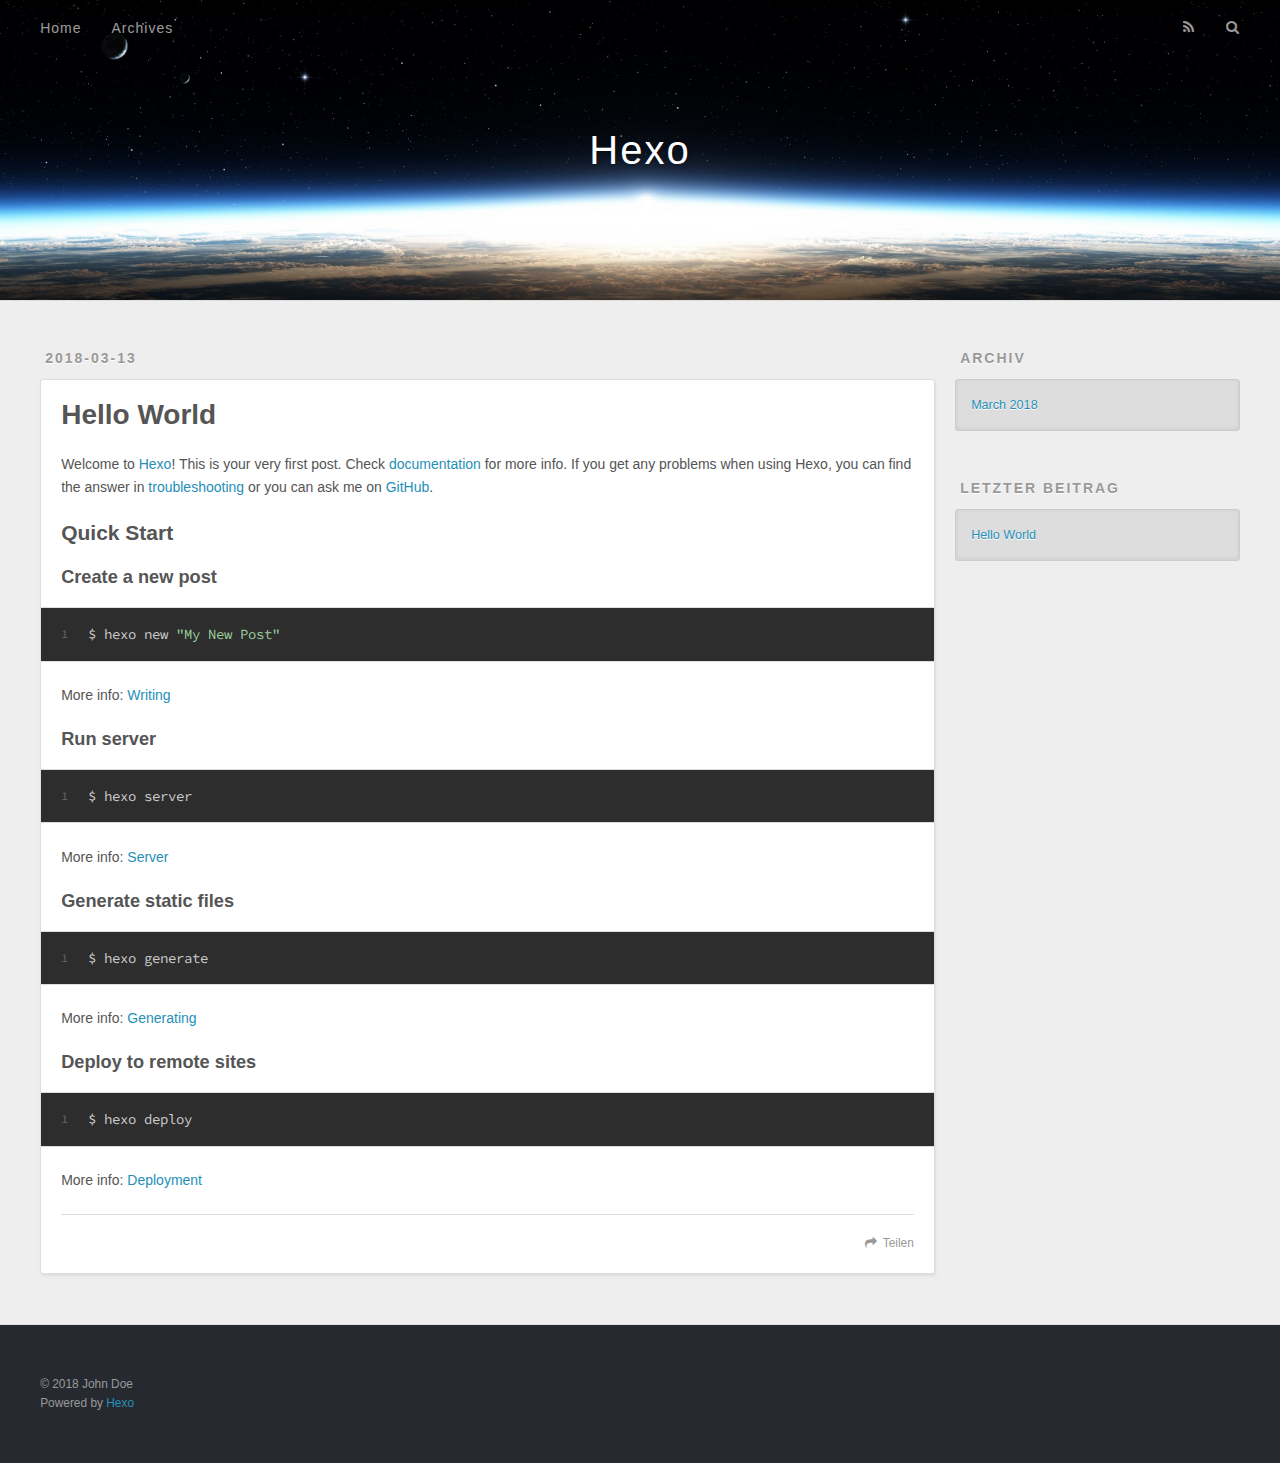
==== index.html @ 536e7f7a "Site updated: 2018-03-13 19:29:22" ====
<!DOCTYPE html>
<html>
<head>
  <meta charset="utf-8">
  

  
  <title>Hexo</title>
  <meta name="viewport" content="width=device-width, initial-scale=1, maximum-scale=1">
  <meta property="og:type" content="website">
<meta property="og:title" content="Hexo">
<meta property="og:url" content="http://yoursite.com/index.html">
<meta property="og:site_name" content="Hexo">
<meta name="twitter:card" content="summary">
<meta name="twitter:title" content="Hexo">
  
    <link rel="alternate" href="/atom.xml" title="Hexo" type="application/atom+xml">
  
  
    <link rel="icon" href="/favicon.png">
  
  
    <link href="//fonts.googleapis.com/css?family=Source+Code+Pro" rel="stylesheet" type="text/css">
  
  <link rel="stylesheet" href="/css/style.css">
</head>

<body>
  <div id="container">
    <div id="wrap">
      <header id="header">
  <div id="banner"></div>
  <div id="header-outer" class="outer">
    <div id="header-title" class="inner">
      <h1 id="logo-wrap">
        <a href="/" id="logo">Hexo</a>
      </h1>
      
    </div>
    <div id="header-inner" class="inner">
      <nav id="main-nav">
        <a id="main-nav-toggle" class="nav-icon"></a>
        
          <a class="main-nav-link" href="/">Home</a>
        
          <a class="main-nav-link" href="/archives">Archives</a>
        
      </nav>
      <nav id="sub-nav">
        
          <a id="nav-rss-link" class="nav-icon" href="/atom.xml" title="RSS Feed"></a>
        
        <a id="nav-search-btn" class="nav-icon" title="Suche"></a>
      </nav>
      <div id="search-form-wrap">
        <form action="//google.com/search" method="get" accept-charset="UTF-8" class="search-form"><input type="search" name="q" class="search-form-input" placeholder="Search"><button type="submit" class="search-form-submit">&#xF002;</button><input type="hidden" name="sitesearch" value="http://yoursite.com"></form>
      </div>
    </div>
  </div>
</header>
      <div class="outer">
        <section id="main">
  
    <article id="post-hello-world" class="article article-type-post" itemscope itemprop="blogPost">
  <div class="article-meta">
    <a href="/2018/03/13/hello-world/" class="article-date">
  <time datetime="2018-03-13T11:09:06.571Z" itemprop="datePublished">2018-03-13</time>
</a>
    
  </div>
  <div class="article-inner">
    
    
      <header class="article-header">
        
  
    <h1 itemprop="name">
      <a class="article-title" href="/2018/03/13/hello-world/">Hello World</a>
    </h1>
  

      </header>
    
    <div class="article-entry" itemprop="articleBody">
      
        <p>Welcome to <a href="https://hexo.io/" target="_blank" rel="noopener">Hexo</a>! This is your very first post. Check <a href="https://hexo.io/docs/" target="_blank" rel="noopener">documentation</a> for more info. If you get any problems when using Hexo, you can find the answer in <a href="https://hexo.io/docs/troubleshooting.html" target="_blank" rel="noopener">troubleshooting</a> or you can ask me on <a href="https://github.com/hexojs/hexo/issues" target="_blank" rel="noopener">GitHub</a>.</p>
<h2 id="Quick-Start"><a href="#Quick-Start" class="headerlink" title="Quick Start"></a>Quick Start</h2><h3 id="Create-a-new-post"><a href="#Create-a-new-post" class="headerlink" title="Create a new post"></a>Create a new post</h3><figure class="highlight bash"><table><tr><td class="gutter"><pre><span class="line">1</span><br></pre></td><td class="code"><pre><span class="line">$ hexo new <span class="string">"My New Post"</span></span><br></pre></td></tr></table></figure>
<p>More info: <a href="https://hexo.io/docs/writing.html" target="_blank" rel="noopener">Writing</a></p>
<h3 id="Run-server"><a href="#Run-server" class="headerlink" title="Run server"></a>Run server</h3><figure class="highlight bash"><table><tr><td class="gutter"><pre><span class="line">1</span><br></pre></td><td class="code"><pre><span class="line">$ hexo server</span><br></pre></td></tr></table></figure>
<p>More info: <a href="https://hexo.io/docs/server.html" target="_blank" rel="noopener">Server</a></p>
<h3 id="Generate-static-files"><a href="#Generate-static-files" class="headerlink" title="Generate static files"></a>Generate static files</h3><figure class="highlight bash"><table><tr><td class="gutter"><pre><span class="line">1</span><br></pre></td><td class="code"><pre><span class="line">$ hexo generate</span><br></pre></td></tr></table></figure>
<p>More info: <a href="https://hexo.io/docs/generating.html" target="_blank" rel="noopener">Generating</a></p>
<h3 id="Deploy-to-remote-sites"><a href="#Deploy-to-remote-sites" class="headerlink" title="Deploy to remote sites"></a>Deploy to remote sites</h3><figure class="highlight bash"><table><tr><td class="gutter"><pre><span class="line">1</span><br></pre></td><td class="code"><pre><span class="line">$ hexo deploy</span><br></pre></td></tr></table></figure>
<p>More info: <a href="https://hexo.io/docs/deployment.html" target="_blank" rel="noopener">Deployment</a></p>

      
    </div>
    <footer class="article-footer">
      <a data-url="http://yoursite.com/2018/03/13/hello-world/" data-id="cjepkagdi0000jy2q1ol934i0" class="article-share-link">Teilen</a>
      
      
    </footer>
  </div>
  
</article>


  


</section>
        
          <aside id="sidebar">
  
    

  
    

  
    
  
    
  <div class="widget-wrap">
    <h3 class="widget-title">Archiv</h3>
    <div class="widget">
      <ul class="archive-list"><li class="archive-list-item"><a class="archive-list-link" href="/archives/2018/03/">March 2018</a></li></ul>
    </div>
  </div>


  
    
  <div class="widget-wrap">
    <h3 class="widget-title">letzter Beitrag</h3>
    <div class="widget">
      <ul>
        
          <li>
            <a href="/2018/03/13/hello-world/">Hello World</a>
          </li>
        
      </ul>
    </div>
  </div>

  
</aside>
        
      </div>
      <footer id="footer">
  
  <div class="outer">
    <div id="footer-info" class="inner">
      &copy; 2018 John Doe<br>
      Powered by <a href="http://hexo.io/" target="_blank">Hexo</a>
    </div>
  </div>
</footer>
    </div>
    <nav id="mobile-nav">
  
    <a href="/" class="mobile-nav-link">Home</a>
  
    <a href="/archives" class="mobile-nav-link">Archives</a>
  
</nav>
    

<script src="//ajax.googleapis.com/ajax/libs/jquery/2.0.3/jquery.min.js"></script>


  <link rel="stylesheet" href="/fancybox/jquery.fancybox.css">
  <script src="/fancybox/jquery.fancybox.pack.js"></script>


<script src="/js/script.js"></script>



  </div>
</body>
</html>
---- css/style.css ----
body {
  width: 100%;
}
body:before,
body:after {
  content: "";
  display: table;
}
body:after {
  clear: both;
}
html,
body,
div,
span,
applet,
object,
iframe,
h1,
h2,
h3,
h4,
h5,
h6,
p,
blockquote,
pre,
a,
abbr,
acronym,
address,
big,
cite,
code,
del,
dfn,
em,
img,
ins,
kbd,
q,
s,
samp,
small,
strike,
strong,
sub,
sup,
tt,
var,
dl,
dt,
dd,
ol,
ul,
li,
fieldset,
form,
label,
legend,
table,
caption,
tbody,
tfoot,
thead,
tr,
th,
td {
  margin: 0;
  padding: 0;
  border: 0;
  outline: 0;
  font-weight: inherit;
  font-style: inherit;
  font-family: inherit;
  font-size: 100%;
  vertical-align: baseline;
}
body {
  line-height: 1;
  color: #000;
  background: #fff;
}
ol,
ul {
  list-style: none;
}
table {
  border-collapse: separate;
  border-spacing: 0;
  vertical-align: middle;
}
caption,
th,
td {
  text-align: left;
  font-weight: normal;
  vertical-align: middle;
}
a img {
  border: none;
}
input,
button {
  margin: 0;
  padding: 0;
}
input::-moz-focus-inner,
button::-moz-focus-inner {
  border: 0;
  padding: 0;
}
@font-face {
  font-family: FontAwesome;
  font-style: normal;
  font-weight: normal;
  src: url("fonts/fontawesome-webfont.eot?v=#4.0.3");
  src: url("fonts/fontawesome-webfont.eot?#iefix&v=#4.0.3") format("embedded-opentype"), url("fonts/fontawesome-webfont.woff?v=#4.0.3") format("woff"), url("fonts/fontawesome-webfont.ttf?v=#4.0.3") format("truetype"), url("fonts/fontawesome-webfont.svg#fontawesomeregular?v=#4.0.3") format("svg");
}
html,
body,
#container {
  height: 100%;
}
body {
  background: #eee;
  font: 14px -apple-system, BlinkMacSystemFont, "Segoe UI", "Roboto", "Oxygen", "Ubuntu", "Cantarell", "Fira Sans", "Droid Sans", "Helvetica Neue", sans-serif;
  -webkit-text-size-adjust: 100%;
}
.outer {
  max-width: 1220px;
  margin: 0 auto;
  padding: 0 20px;
}
.outer:before,
.outer:after {
  content: "";
  display: table;
}
.outer:after {
  clear: both;
}
.inner {
  display: inline;
  float: left;
  width: 98.33333333333333%;
  margin: 0 0.833333333333333%;
}
.left,
.alignleft {
  float: left;
}
.right,
.alignright {
  float: right;
}
.clear {
  clear: both;
}
#container {
  position: relative;
}
.mobile-nav-on {
  overflow: hidden;
}
#wrap {
  height: 100%;
  width: 100%;
  position: absolute;
  top: 0;
  left: 0;
  -webkit-transition: 0.2s ease-out;
  -moz-transition: 0.2s ease-out;
  -ms-transition: 0.2s ease-out;
  transition: 0.2s ease-out;
  z-index: 1;
  background: #eee;
}
.mobile-nav-on #wrap {
  left: 280px;
}
@media screen and (min-width: 768px) {
  #main {
    display: inline;
    float: left;
    width: 73.33333333333333%;
    margin: 0 0.833333333333333%;
  }
}
.article-date,
.article-category-link,
.archive-year,
.widget-title {
  text-decoration: none;
  text-transform: uppercase;
  letter-spacing: 2px;
  color: #999;
  margin-bottom: 1em;
  margin-left: 5px;
  line-height: 1em;
  text-shadow: 0 1px #fff;
  font-weight: bold;
}
.article-inner,
.archive-article-inner {
  background: #fff;
  -webkit-box-shadow: 1px 2px 3px #ddd;
  box-shadow: 1px 2px 3px #ddd;
  border: 1px solid #ddd;
  border-radius: 3px;
}
.article-entry h1,
.widget h1 {
  font-size: 2em;
}
.article-entry h2,
.widget h2 {
  font-size: 1.5em;
}
.article-entry h3,
.widget h3 {
  font-size: 1.3em;
}
.article-entry h4,
.widget h4 {
  font-size: 1.2em;
}
.article-entry h5,
.widget h5 {
  font-size: 1em;
}
.article-entry h6,
.widget h6 {
  font-size: 1em;
  color: #999;
}
.article-entry hr,
.widget hr {
  border: 1px dashed #ddd;
}
.article-entry strong,
.widget strong {
  font-weight: bold;
}
.article-entry em,
.widget em,
.article-entry cite,
.widget cite {
  font-style: italic;
}
.article-entry sup,
.widget sup,
.article-entry sub,
.widget sub {
  font-size: 0.75em;
  line-height: 0;
  position: relative;
  vertical-align: baseline;
}
.article-entry sup,
.widget sup {
  top: -0.5em;
}
.article-entry sub,
.widget sub {
  bottom: -0.2em;
}
.article-entry small,
.widget small {
  font-size: 0.85em;
}
.article-entry acronym,
.widget acronym,
.article-entry abbr,
.widget abbr {
  border-bottom: 1px dotted;
}
.article-entry ul,
.widget ul,
.article-entry ol,
.widget ol,
.article-entry dl,
.widget dl {
  margin: 0 20px;
  line-height: 1.6em;
}
.article-entry ul ul,
.widget ul ul,
.article-entry ol ul,
.widget ol ul,
.article-entry ul ol,
.widget ul ol,
.article-entry ol ol,
.widget ol ol {
  margin-top: 0;
  margin-bottom: 0;
}
.article-entry ul,
.widget ul {
  list-style: disc;
}
.article-entry ol,
.widget ol {
  list-style: decimal;
}
.article-entry dt,
.widget dt {
  font-weight: bold;
}
#header {
  height: 300px;
  position: relative;
  border-bottom: 1px solid #ddd;
}
#header:before,
#header:after {
  content: "";
  position: absolute;
  left: 0;
  right: 0;
  height: 40px;
}
#header:before {
  top: 0;
  background: -webkit-linear-gradient(rgba(0,0,0,0.2), transparent);
  background: -moz-linear-gradient(rgba(0,0,0,0.2), transparent);
  background: -ms-linear-gradient(rgba(0,0,0,0.2), transparent);
  background: linear-gradient(rgba(0,0,0,0.2), transparent);
}
#header:after {
  bottom: 0;
  background: -webkit-linear-gradient(transparent, rgba(0,0,0,0.2));
  background: -moz-linear-gradient(transparent, rgba(0,0,0,0.2));
  background: -ms-linear-gradient(transparent, rgba(0,0,0,0.2));
  background: linear-gradient(transparent, rgba(0,0,0,0.2));
}
#header-outer {
  height: 100%;
  position: relative;
}
#header-inner {
  position: relative;
  overflow: hidden;
}
#banner {
  position: absolute;
  top: 0;
  left: 0;
  width: 100%;
  height: 100%;
  background: url("images/banner.jpg") center #000;
  -webkit-background-size: cover;
  -moz-background-size: cover;
  background-size: cover;
  z-index: -1;
}
#header-title {
  text-align: center;
  height: 40px;
  position: absolute;
  top: 50%;
  left: 0;
  margin-top: -20px;
}
#logo,
#subtitle {
  text-decoration: none;
  color: #fff;
  font-weight: 300;
  text-shadow: 0 1px 4px rgba(0,0,0,0.3);
}
#logo {
  font-size: 40px;
  line-height: 40px;
  letter-spacing: 2px;
}
#subtitle {
  font-size: 16px;
  line-height: 16px;
  letter-spacing: 1px;
}
#subtitle-wrap {
  margin-top: 16px;
}
#main-nav {
  float: left;
  margin-left: -15px;
}
.nav-icon,
.main-nav-link {
  float: left;
  color: #fff;
  opacity: 0.6;
  text-decoration: none;
  text-shadow: 0 1px rgba(0,0,0,0.2);
  -webkit-transition: opacity 0.2s;
  -moz-transition: opacity 0.2s;
  -ms-transition: opacity 0.2s;
  transition: opacity 0.2s;
  display: block;
  padding: 20px 15px;
}
.nav-icon:hover,
.main-nav-link:hover {
  opacity: 1;
}
.nav-icon {
  font-family: FontAwesome;
  text-align: center;
  font-size: 14px;
  width: 14px;
  height: 14px;
  padding: 20px 15px;
  position: relative;
  cursor: pointer;
}
.main-nav-link {
  font-weight: 300;
  letter-spacing: 1px;
}
@media screen and (max-width: 479px) {
  .main-nav-link {
    display: none;
  }
}
#main-nav-toggle {
  display: none;
}
#main-nav-toggle:before {
  content: "\f0c9";
}
@media screen and (max-width: 479px) {
  #main-nav-toggle {
    display: block;
  }
}
#sub-nav {
  float: right;
  margin-right: -15px;
}
#nav-rss-link:before {
  content: "\f09e";
}
#nav-search-btn:before {
  content: "\f002";
}
#search-form-wrap {
  position: absolute;
  top: 15px;
  width: 150px;
  height: 30px;
  right: -150px;
  opacity: 0;
  -webkit-transition: 0.2s ease-out;
  -moz-transition: 0.2s ease-out;
  -ms-transition: 0.2s ease-out;
  transition: 0.2s ease-out;
}
#search-form-wrap.on {
  opacity: 1;
  right: 0;
}
@media screen and (max-width: 479px) {
  #search-form-wrap {
    width: 100%;
    right: -100%;
  }
}
.search-form {
  position: absolute;
  top: 0;
  left: 0;
  right: 0;
  background: #fff;
  padding: 5px 15px;
  border-radius: 15px;
  -webkit-box-shadow: 0 0 10px rgba(0,0,0,0.3);
  box-shadow: 0 0 10px rgba(0,0,0,0.3);
}
.search-form-input {
  border: none;
  background: none;
  color: #555;
  width: 100%;
  font: 13px -apple-system, BlinkMacSystemFont, "Segoe UI", "Roboto", "Oxygen", "Ubuntu", "Cantarell", "Fira Sans", "Droid Sans", "Helvetica Neue", sans-serif;
  outline: none;
}
.search-form-input::-webkit-search-results-decoration,
.search-form-input::-webkit-search-cancel-button {
  -webkit-appearance: none;
}
.search-form-submit {
  position: absolute;
  top: 50%;
  right: 10px;
  margin-top: -7px;
  font: 13px FontAwesome;
  border: none;
  background: none;
  color: #bbb;
  cursor: pointer;
}
.search-form-submit:hover,
.search-form-submit:focus {
  color: #777;
}
.article {
  margin: 50px 0;
}
.article-inner {
  overflow: hidden;
}
.article-meta:before,
.article-meta:after {
  content: "";
  display: table;
}
.article-meta:after {
  clear: both;
}
.article-date {
  float: left;
}
.article-category {
  float: left;
  line-height: 1em;
  color: #ccc;
  text-shadow: 0 1px #fff;
  margin-left: 8px;
}
.article-category:before {
  content: "\2022";
}
.article-category-link {
  margin: 0 12px 1em;
}
.article-header {
  padding: 20px 20px 0;
}
.article-title {
  text-decoration: none;
  font-size: 2em;
  font-weight: bold;
  color: #555;
  line-height: 1.1em;
  -webkit-transition: color 0.2s;
  -moz-transition: color 0.2s;
  -ms-transition: color 0.2s;
  transition: color 0.2s;
}
a.article-title:hover {
  color: #258fb8;
}
.article-entry {
  color: #555;
  padding: 0 20px;
}
.article-entry:before,
.article-entry:after {
  content: "";
  display: table;
}
.article-entry:after {
  clear: both;
}
.article-entry p,
.article-entry table {
  line-height: 1.6em;
  margin: 1.6em 0;
}
.article-entry h1,
.article-entry h2,
.article-entry h3,
.article-entry h4,
.article-entry h5,
.article-entry h6 {
  font-weight: bold;
}
.article-entry h1,
.article-entry h2,
.article-entry h3,
.article-entry h4,
.article-entry h5,
.article-entry h6 {
  line-height: 1.1em;
  margin: 1.1em 0;
}
.article-entry a {
  color: #258fb8;
  text-decoration: none;
}
.article-entry a:hover {
  text-decoration: underline;
}
.article-entry ul,
.article-entry ol,
.article-entry dl {
  margin-top: 1.6em;
  margin-bottom: 1.6em;
}
.article-entry img,
.article-entry video {
  max-width: 100%;
  height: auto;
  display: block;
  margin: auto;
}
.article-entry iframe {
  border: none;
}
.article-entry table {
  width: 100%;
  border-collapse: collapse;
  border-spacing: 0;
}
.article-entry th {
  font-weight: bold;
  border-bottom: 3px solid #ddd;
  padding-bottom: 0.5em;
}
.article-entry td {
  border-bottom: 1px solid #ddd;
  padding: 10px 0;
}
.article-entry blockquote {
  font-family: Georgia, "Times New Roman", serif;
  font-size: 1.4em;
  margin: 1.6em 20px;
  text-align: center;
}
.article-entry blockquote footer {
  font-size: 14px;
  margin: 1.6em 0;
  font-family: -apple-system, BlinkMacSystemFont, "Segoe UI", "Roboto", "Oxygen", "Ubuntu", "Cantarell", "Fira Sans", "Droid Sans", "Helvetica Neue", sans-serif;
}
.article-entry blockquote footer cite:before {
  content: "—";
  padding: 0 0.5em;
}
.article-entry .pullquote {
  text-align: left;
  width: 45%;
  margin: 0;
}
.article-entry .pullquote.left {
  margin-left: 0.5em;
  margin-right: 1em;
}
.article-entry .pullquote.right {
  margin-right: 0.5em;
  margin-left: 1em;
}
.article-entry .caption {
  color: #999;
  display: block;
  font-size: 0.9em;
  margin-top: 0.5em;
  position: relative;
  text-align: center;
}
.article-entry .video-container {
  position: relative;
  padding-top: 56.25%;
  height: 0;
  overflow: hidden;
}
.article-entry .video-container iframe,
.article-entry .video-container object,
.article-entry .video-container embed {
  position: absolute;
  top: 0;
  left: 0;
  width: 100%;
  height: 100%;
  margin-top: 0;
}
.article-more-link a {
  display: inline-block;
  line-height: 1em;
  padding: 6px 15px;
  border-radius: 15px;
  background: #eee;
  color: #999;
  text-shadow: 0 1px #fff;
  text-decoration: none;
}
.article-more-link a:hover {
  background: #258fb8;
  color: #fff;
  text-decoration: none;
  text-shadow: 0 1px #1e7293;
}
.article-footer {
  font-size: 0.85em;
  line-height: 1.6em;
  border-top: 1px solid #ddd;
  padding-top: 1.6em;
  margin: 0 20px 20px;
}
.article-footer:before,
.article-footer:after {
  content: "";
  display: table;
}
.article-footer:after {
  clear: both;
}
.article-footer a {
  color: #999;
  text-decoration: none;
}
.article-footer a:hover {
  color: #555;
}
.article-tag-list-item {
  float: left;
  margin-right: 10px;
}
.article-tag-list-link:before {
  content: "#";
}
.article-comment-link {
  float: right;
}
.article-comment-link:before {
  content: "\f075";
  font-family: FontAwesome;
  padding-right: 8px;
}
.article-share-link {
  cursor: pointer;
  float: right;
  margin-left: 20px;
}
.article-share-link:before {
  content: "\f064";
  font-family: FontAwesome;
  padding-right: 6px;
}
#article-nav {
  position: relative;
}
#article-nav:before,
#article-nav:after {
  content: "";
  display: table;
}
#article-nav:after {
  clear: both;
}
@media screen and (min-width: 768px) {
  #article-nav {
    margin: 50px 0;
  }
  #article-nav:before {
    width: 8px;
    height: 8px;
    position: absolute;
    top: 50%;
    left: 50%;
    margin-top: -4px;
    margin-left: -4px;
    content: "";
    border-radius: 50%;
    background: #ddd;
    -webkit-box-shadow: 0 1px 2px #fff;
    box-shadow: 0 1px 2px #fff;
  }
}
.article-nav-link-wrap {
  text-decoration: none;
  text-shadow: 0 1px #fff;
  color: #999;
  -webkit-box-sizing: border-box;
  -moz-box-sizing: border-box;
  box-sizing: border-box;
  margin-top: 50px;
  text-align: center;
  display: block;
}
.article-nav-link-wrap:hover {
  color: #555;
}
@media screen and (min-width: 768px) {
  .article-nav-link-wrap {
    width: 50%;
    margin-top: 0;
  }
}
@media screen and (min-width: 768px) {
  #article-nav-newer {
    float: left;
    text-align: right;
    padding-right: 20px;
  }
}
@media screen and (min-width: 768px) {
  #article-nav-older {
    float: right;
    text-align: left;
    padding-left: 20px;
  }
}
.article-nav-caption {
  text-transform: uppercase;
  letter-spacing: 2px;
  color: #ddd;
  line-height: 1em;
  font-weight: bold;
}
#article-nav-newer .article-nav-caption {
  margin-right: -2px;
}
.article-nav-title {
  font-size: 0.85em;
  line-height: 1.6em;
  margin-top: 0.5em;
}
.article-share-box {
  position: absolute;
  display: none;
  background: #fff;
  -webkit-box-shadow: 1px 2px 10px rgba(0,0,0,0.2);
  box-shadow: 1px 2px 10px rgba(0,0,0,0.2);
  border-radius: 3px;
  margin-left: -145px;
  overflow: hidden;
  z-index: 1;
}
.article-share-box.on {
  display: block;
}
.article-share-input {
  width: 100%;
  background: none;
  -webkit-box-sizing: border-box;
  -moz-box-sizing: border-box;
  box-sizing: border-box;
  font: 14px -apple-system, BlinkMacSystemFont, "Segoe UI", "Roboto", "Oxygen", "Ubuntu", "Cantarell", "Fira Sans", "Droid Sans", "Helvetica Neue", sans-serif;
  padding: 0 15px;
  color: #555;
  outline: none;
  border: 1px solid #ddd;
  border-radius: 3px 3px 0 0;
  height: 36px;
  line-height: 36px;
}
.article-share-links {
  background: #eee;
}
.article-share-links:before,
.article-share-links:after {
  content: "";
  display: table;
}
.article-share-links:after {
  clear: both;
}
.article-share-twitter,
.article-share-facebook,
.article-share-pinterest,
.article-share-google {
  width: 50px;
  height: 36px;
  display: block;
  float: left;
  position: relative;
  color: #999;
  text-shadow: 0 1px #fff;
}
.article-share-twitter:before,
.article-share-facebook:before,
.article-share-pinterest:before,
.article-share-google:before {
  font-size: 20px;
  font-family: FontAwesome;
  width: 20px;
  height: 20px;
  position: absolute;
  top: 50%;
  left: 50%;
  margin-top: -10px;
  margin-left: -10px;
  text-align: center;
}
.article-share-twitter:hover,
.article-share-facebook:hover,
.article-share-pinterest:hover,
.article-share-google:hover {
  color: #fff;
}
.article-share-twitter:before {
  content: "\f099";
}
.article-share-twitter:hover {
  background: #00aced;
  text-shadow: 0 1px #008abe;
}
.article-share-facebook:before {
  content: "\f09a";
}
.article-share-facebook:hover {
  background: #3b5998;
  text-shadow: 0 1px #2f477a;
}
.article-share-pinterest:before {
  content: "\f0d2";
}
.article-share-pinterest:hover {
  background: #cb2027;
  text-shadow: 0 1px #a21a1f;
}
.article-share-google:before {
  content: "\f0d5";
}
.article-share-google:hover {
  background: #dd4b39;
  text-shadow: 0 1px #be3221;
}
.article-gallery {
  background: #000;
  position: relative;
}
.article-gallery-photos {
  position: relative;
  overflow: hidden;
}
.article-gallery-img {
  display: none;
  max-width: 100%;
}
.article-gallery-img:first-child {
  display: block;
}
.article-gallery-img.loaded {
  position: absolute;
  display: block;
}
.article-gallery-img img {
  display: block;
  max-width: 100%;
  margin: 0 auto;
}
#comments {
  background: #fff;
  -webkit-box-shadow: 1px 2px 3px #ddd;
  box-shadow: 1px 2px 3px #ddd;
  padding: 20px;
  border: 1px solid #ddd;
  border-radius: 3px;
  margin: 50px 0;
}
#comments a {
  color: #258fb8;
}
.archives-wrap {
  margin: 50px 0;
}
.archives:before,
.archives:after {
  content: "";
  display: table;
}
.archives:after {
  clear: both;
}
.archive-year-wrap {
  margin-bottom: 1em;
}
.archives {
  -webkit-column-gap: 10px;
  -moz-column-gap: 10px;
  column-gap: 10px;
}
@media screen and (min-width: 480px) and (max-width: 767px) {
  .archives {
    -webkit-column-count: 2;
    -moz-column-count: 2;
    column-count: 2;
  }
}
@media screen and (min-width: 768px) {
  .archives {
    -webkit-column-count: 3;
    -moz-column-count: 3;
    column-count: 3;
  }
}
.archive-article {
  -webkit-column-break-inside: avoid;
  page-break-inside: avoid;
  overflow: hidden;
  break-inside: avoid-column;
}
.archive-article-inner {
  padding: 10px;
  margin-bottom: 15px;
}
.archive-article-title {
  text-decoration: none;
  font-weight: bold;
  color: #555;
  -webkit-transition: color 0.2s;
  -moz-transition: color 0.2s;
  -ms-transition: color 0.2s;
  transition: color 0.2s;
  line-height: 1.6em;
}
.archive-article-title:hover {
  color: #258fb8;
}
.archive-article-footer {
  margin-top: 1em;
}
.archive-article-date {
  color: #999;
  text-decoration: none;
  font-size: 0.85em;
  line-height: 1em;
  margin-bottom: 0.5em;
  display: block;
}
#page-nav {
  margin: 50px auto;
  background: #fff;
  -webkit-box-shadow: 1px 2px 3px #ddd;
  box-shadow: 1px 2px 3px #ddd;
  border: 1px solid #ddd;
  border-radius: 3px;
  text-align: center;
  color: #999;
  overflow: hidden;
}
#page-nav:before,
#page-nav:after {
  content: "";
  display: table;
}
#page-nav:after {
  clear: both;
}
#page-nav a,
#page-nav span {
  padding: 10px 20px;
  line-height: 1;
  height: 2ex;
}
#page-nav a {
  color: #999;
  text-decoration: none;
}
#page-nav a:hover {
  background: #999;
  color: #fff;
}
#page-nav .prev {
  float: left;
}
#page-nav .next {
  float: right;
}
#page-nav .page-number {
  display: inline-block;
}
@media screen and (max-width: 479px) {
  #page-nav .page-number {
    display: none;
  }
}
#page-nav .current {
  color: #555;
  font-weight: bold;
}
#page-nav .space {
  color: #ddd;
}
#footer {
  background: #262a30;
  padding: 50px 0;
  border-top: 1px solid #ddd;
  color: #999;
}
#footer a {
  color: #258fb8;
  text-decoration: none;
}
#footer a:hover {
  text-decoration: underline;
}
#footer-info {
  line-height: 1.6em;
  font-size: 0.85em;
}
.article-entry pre,
.article-entry .highlight {
  background: #2d2d2d;
  margin: 0 -20px;
  padding: 15px 20px;
  border-style: solid;
  border-color: #ddd;
  border-width: 1px 0;
  overflow: auto;
  color: #ccc;
  line-height: 22.400000000000002px;
}
.article-entry .highlight .gutter pre,
.article-entry .gist .gist-file .gist-data .line-numbers {
  color: #666;
  font-size: 0.85em;
}
.article-entry pre,
.article-entry code {
  font-family: "Source Code Pro", Consolas, Monaco, Menlo, Consolas, monospace;
}
.article-entry code {
  background: #eee;
  text-shadow: 0 1px #fff;
  padding: 0 0.3em;
}
.article-entry pre code {
  background: none;
  text-shadow: none;
  padding: 0;
}
.article-entry .highlight pre {
  border: none;
  margin: 0;
  padding: 0;
}
.article-entry .highlight table {
  margin: 0;
  width: auto;
}
.article-entry .highlight td {
  border: none;
  padding: 0;
}
.article-entry .highlight figcaption {
  font-size: 0.85em;
  color: #999;
  line-height: 1em;
  margin-bottom: 1em;
}
.article-entry .highlight figcaption:before,
.article-entry .highlight figcaption:after {
  content: "";
  display: table;
}
.article-entry .highlight figcaption:after {
  clear: both;
}
.article-entry .highlight figcaption a {
  float: right;
}
.article-entry .highlight .gutter pre {
  text-align: right;
  padding-right: 20px;
}
.article-entry .highlight .line {
  height: 22.400000000000002px;
}
.article-entry .highlight .line.marked {
  background: #515151;
}
.article-entry .gist {
  margin: 0 -20px;
  border-style: solid;
  border-color: #ddd;
  border-width: 1px 0;
  background: #2d2d2d;
  padding: 15px 20px 15px 0;
}
.article-entry .gist .gist-file {
  border: none;
  font-family: "Source Code Pro", Consolas, Monaco, Menlo, Consolas, monospace;
  margin: 0;
}
.article-entry .gist .gist-file .gist-data {
  background: none;
  border: none;
}
.article-entry .gist .gist-file .gist-data .line-numbers {
  background: none;
  border: none;
  padding: 0 20px 0 0;
}
.article-entry .gist .gist-file .gist-data .line-data {
  padding: 0 !important;
}
.article-entry .gist .gist-file .highlight {
  margin: 0;
  padding: 0;
  border: none;
}
.article-entry .gist .gist-file .gist-meta {
  background: #2d2d2d;
  color: #999;
  font: 0.85em -apple-system, BlinkMacSystemFont, "Segoe UI", "Roboto", "Oxygen", "Ubuntu", "Cantarell", "Fira Sans", "Droid Sans", "Helvetica Neue", sans-serif;
  text-shadow: 0 0;
  padding: 0;
  margin-top: 1em;
  margin-left: 20px;
}
.article-entry .gist .gist-file .gist-meta a {
  color: #258fb8;
  font-weight: normal;
}
.article-entry .gist .gist-file .gist-meta a:hover {
  text-decoration: underline;
}
pre .comment,
pre .title {
  color: #999;
}
pre .variable,
pre .attribute,
pre .tag,
pre .regexp,
pre .ruby .constant,
pre .xml .tag .title,
pre .xml .pi,
pre .xml .doctype,
pre .html .doctype,
pre .css .id,
pre .css .class,
pre .css .pseudo {
  color: #f2777a;
}
pre .number,
pre .preprocessor,
pre .built_in,
pre .literal,
pre .params,
pre .constant {
  color: #f99157;
}
pre .class,
pre .ruby .class .title,
pre .css .rules .attribute {
  color: #9c9;
}
pre .string,
pre .value,
pre .inheritance,
pre .header,
pre .ruby .symbol,
pre .xml .cdata {
  color: #9c9;
}
pre .css .hexcolor {
  color: #6cc;
}
pre .function,
pre .python .decorator,
pre .python .title,
pre .ruby .function .title,
pre .ruby .title .keyword,
pre .perl .sub,
pre .javascript .title,
pre .coffeescript .title {
  color: #69c;
}
pre .keyword,
pre .javascript .function {
  color: #c9c;
}
@media screen and (max-width: 479px) {
  #mobile-nav {
    position: absolute;
    top: 0;
    left: 0;
    width: 280px;
    height: 100%;
    background: #191919;
    border-right: 1px solid #fff;
  }
}
@media screen and (max-width: 479px) {
  .mobile-nav-link {
    display: block;
    color: #999;
    text-decoration: none;
    padding: 15px 20px;
    font-weight: bold;
  }
  .mobile-nav-link:hover {
    color: #fff;
  }
}
@media screen and (min-width: 768px) {
  #sidebar {
    display: inline;
    float: left;
    width: 23.333333333333332%;
    margin: 0 0.833333333333333%;
  }
}
.widget-wrap {
  margin: 50px 0;
}
.widget {
  color: #777;
  text-shadow: 0 1px #fff;
  background: #ddd;
  -webkit-box-shadow: 0 -1px 4px #ccc inset;
  box-shadow: 0 -1px 4px #ccc inset;
  border: 1px solid #ccc;
  padding: 15px;
  border-radius: 3px;
}
.widget a {
  color: #258fb8;
  text-decoration: none;
}
.widget a:hover {
  text-decoration: underline;
}
.widget ul ul,
.widget ol ul,
.widget dl ul,
.widget ul ol,
.widget ol ol,
.widget dl ol,
.widget ul dl,
.widget ol dl,
.widget dl dl {
  margin-left: 15px;
  list-style: disc;
}
.widget {
  line-height: 1.6em;
  word-wrap: break-word;
  font-size: 0.9em;
}
.widget ul,
.widget ol {
  list-style: none;
  margin: 0;
}
.widget ul ul,
.widget ol ul,
.widget ul ol,
.widget ol ol {
  margin: 0 20px;
}
.widget ul ul,
.widget ol ul {
  list-style: disc;
}
.widget ul ol,
.widget ol ol {
  list-style: decimal;
}
.category-list-count,
.tag-list-count,
.archive-list-count {
  padding-left: 5px;
  color: #999;
  font-size: 0.85em;
}
.category-list-count:before,
.tag-list-count:before,
.archive-list-count:before {
  content: "(";
}
.category-list-count:after,
.tag-list-count:after,
.archive-list-count:after {
  content: ")";
}
.tagcloud a {
  margin-right: 5px;
  display: inline-block;
}
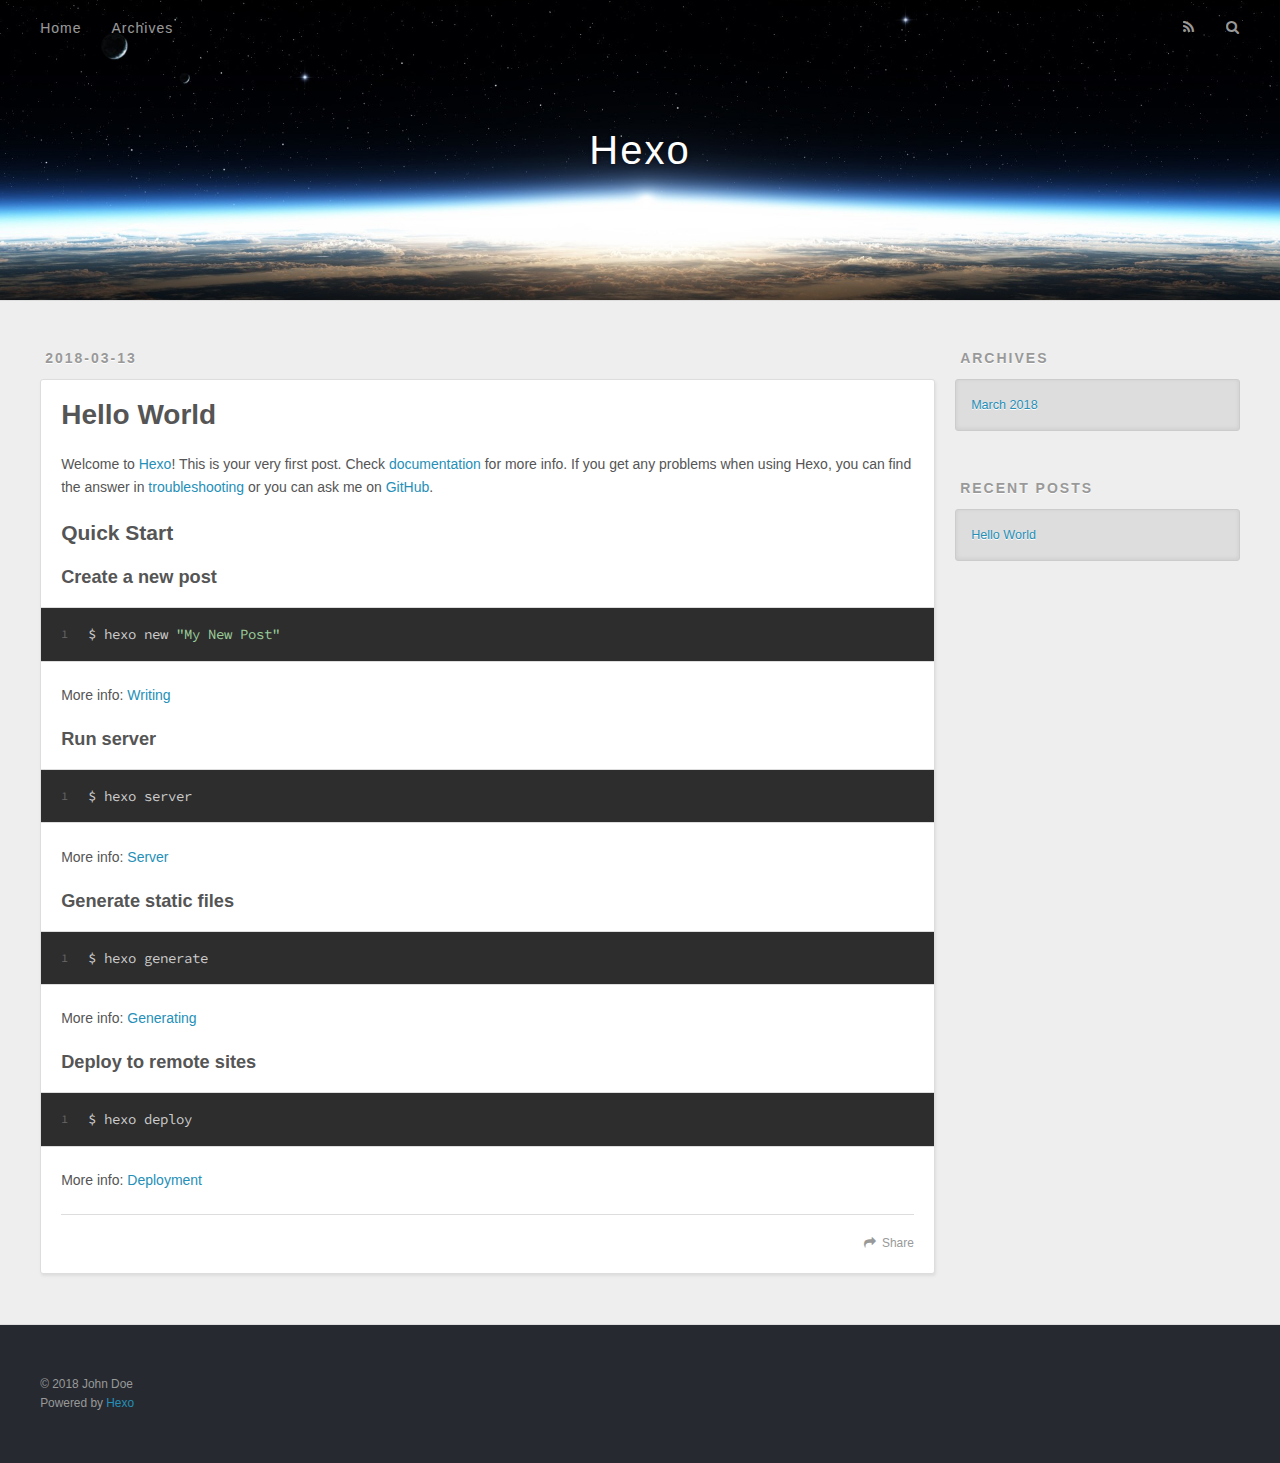
==== commit bf7a4bc6: "Site updated: 2018-03-13 19:55:25" ====
--- a/index.html
+++ b/index.html
@@ -50,7 +50,7 @@
         
           <a id="nav-rss-link" class="nav-icon" href="/atom.xml" title="RSS Feed"></a>
         
-        <a id="nav-search-btn" class="nav-icon" title="Suche"></a>
+        <a id="nav-search-btn" class="nav-icon" title="Search"></a>
       </nav>
       <div id="search-form-wrap">
         <form action="//google.com/search" method="get" accept-charset="UTF-8" class="search-form"><input type="search" name="q" class="search-form-input" placeholder="Search"><button type="submit" class="search-form-submit">&#xF002;</button><input type="hidden" name="sitesearch" value="http://yoursite.com"></form>
@@ -96,7 +96,7 @@
       
     </div>
     <footer class="article-footer">
-      <a data-url="http://yoursite.com/2018/03/13/hello-world/" data-id="cjepkagdi0000jy2q1ol934i0" class="article-share-link">Teilen</a>
+      <a data-url="http://yoursite.com/2018/03/13/hello-world/" data-id="cjeplo4b30000qq2qbury09iv" class="article-share-link">Share</a>
       
       
     </footer>
@@ -122,7 +122,7 @@
   
     
   <div class="widget-wrap">
-    <h3 class="widget-title">Archiv</h3>
+    <h3 class="widget-title">Archives</h3>
     <div class="widget">
       <ul class="archive-list"><li class="archive-list-item"><a class="archive-list-link" href="/archives/2018/03/">March 2018</a></li></ul>
     </div>
@@ -132,7 +132,7 @@
   
     
   <div class="widget-wrap">
-    <h3 class="widget-title">letzter Beitrag</h3>
+    <h3 class="widget-title">Recent Posts</h3>
     <div class="widget">
       <ul>
         
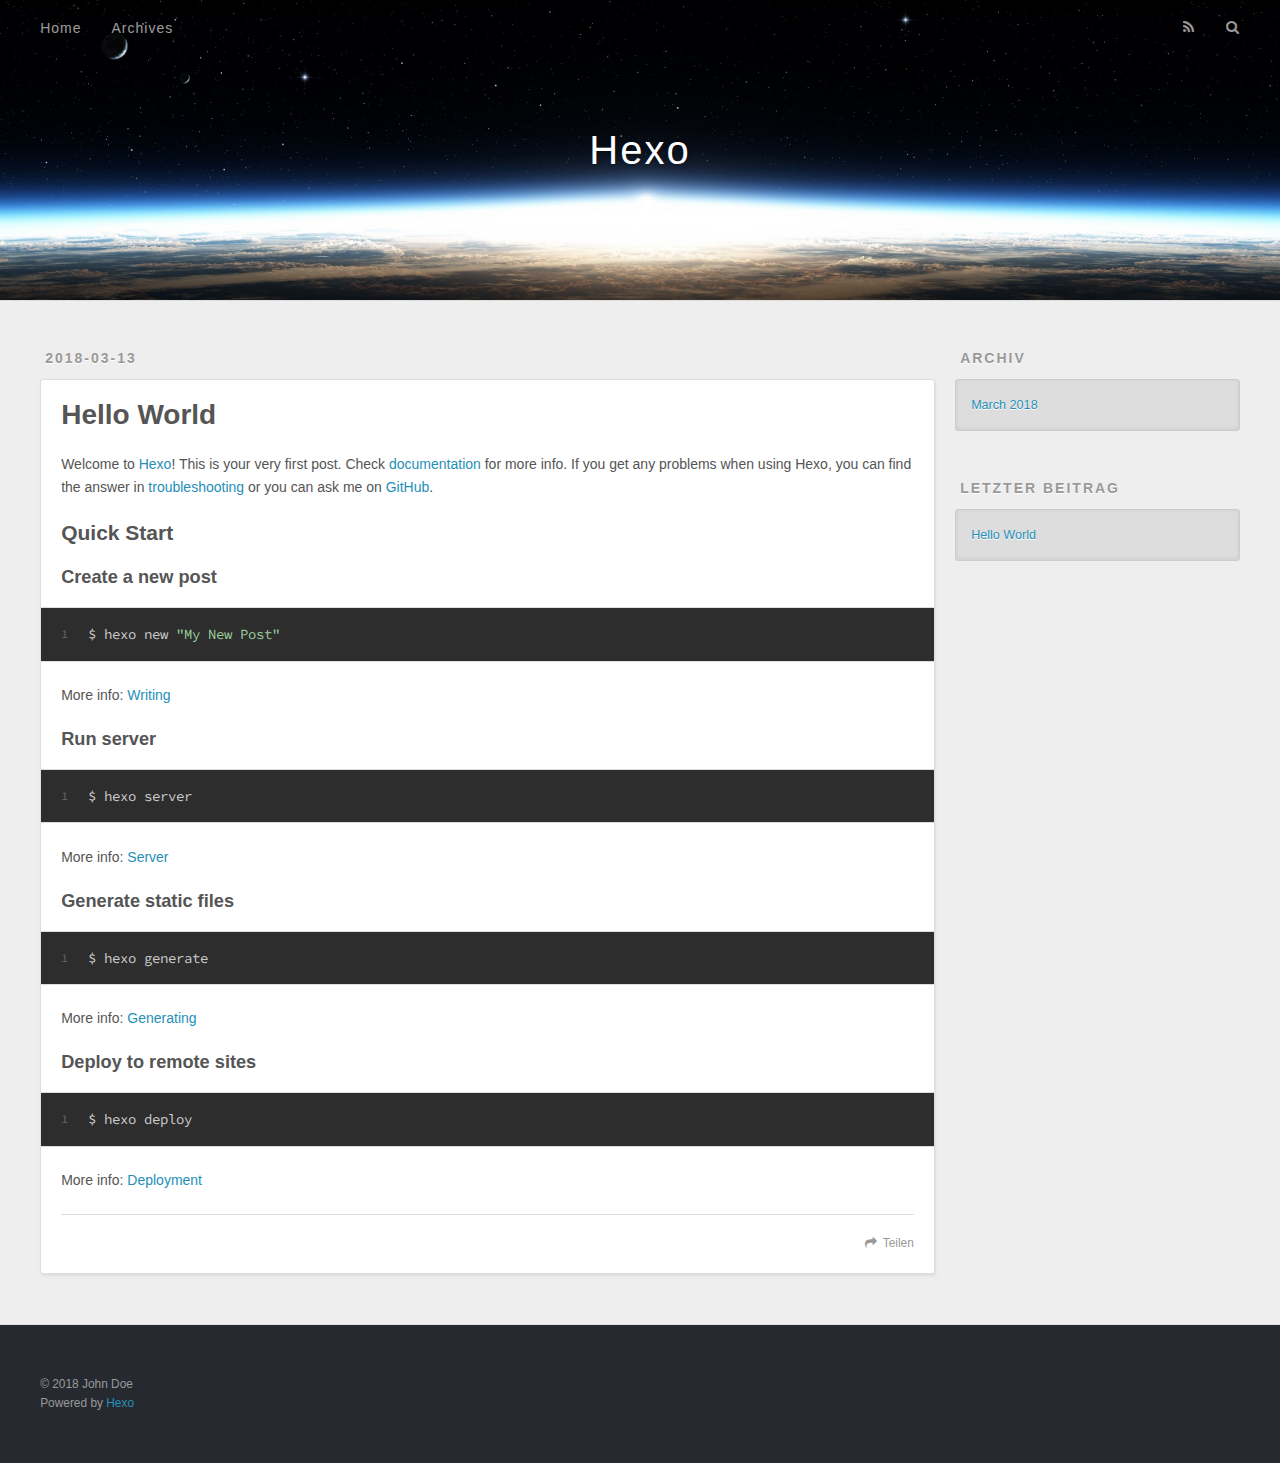
==== commit fa96c14c: "Site updated: 2018-03-13 20:03:48" ====
--- a/index.html
+++ b/index.html
@@ -50,7 +50,7 @@
         
           <a id="nav-rss-link" class="nav-icon" href="/atom.xml" title="RSS Feed"></a>
         
-        <a id="nav-search-btn" class="nav-icon" title="Search"></a>
+        <a id="nav-search-btn" class="nav-icon" title="Suche"></a>
       </nav>
       <div id="search-form-wrap">
         <form action="//google.com/search" method="get" accept-charset="UTF-8" class="search-form"><input type="search" name="q" class="search-form-input" placeholder="Search"><button type="submit" class="search-form-submit">&#xF002;</button><input type="hidden" name="sitesearch" value="http://yoursite.com"></form>
@@ -96,7 +96,7 @@
       
     </div>
     <footer class="article-footer">
-      <a data-url="http://yoursite.com/2018/03/13/hello-world/" data-id="cjeplo4b30000qq2qbury09iv" class="article-share-link">Share</a>
+      <a data-url="http://yoursite.com/2018/03/13/hello-world/" data-id="cjeplyvwm0000se2qhw0bk1wd" class="article-share-link">Teilen</a>
       
       
     </footer>
@@ -122,7 +122,7 @@
   
     
   <div class="widget-wrap">
-    <h3 class="widget-title">Archives</h3>
+    <h3 class="widget-title">Archiv</h3>
     <div class="widget">
       <ul class="archive-list"><li class="archive-list-item"><a class="archive-list-link" href="/archives/2018/03/">March 2018</a></li></ul>
     </div>
@@ -132,7 +132,7 @@
   
     
   <div class="widget-wrap">
-    <h3 class="widget-title">Recent Posts</h3>
+    <h3 class="widget-title">letzter Beitrag</h3>
     <div class="widget">
       <ul>
         
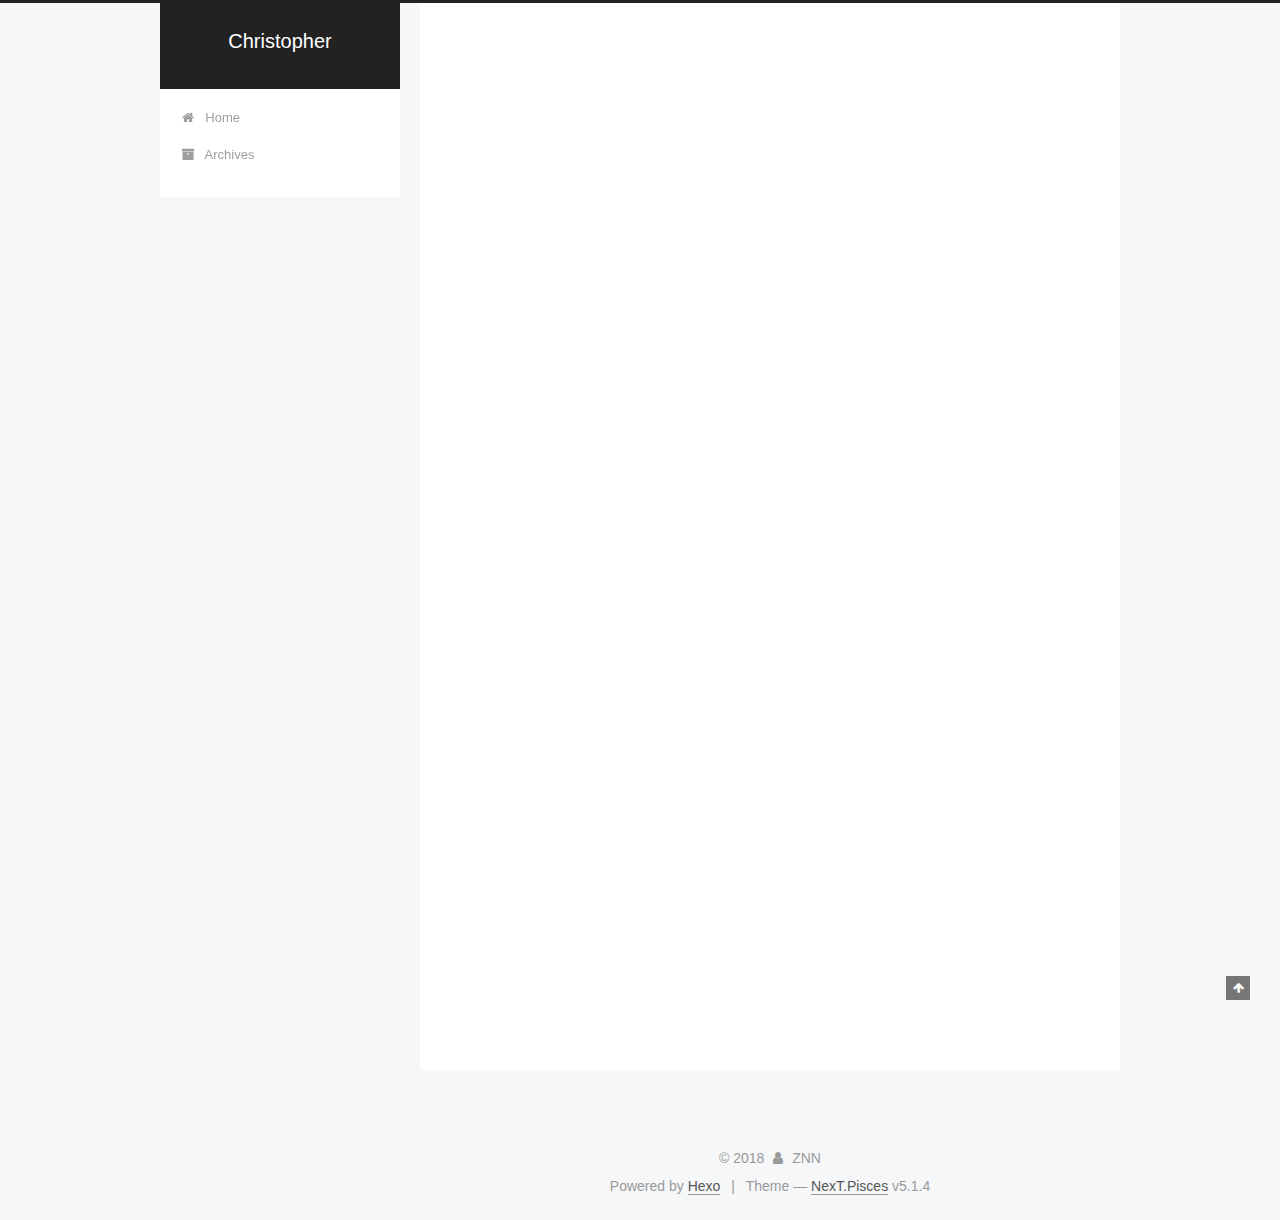
==== commit 90b986c6: "Site updated: 2018-03-13 20:16:28" ====
--- a/index.html
+++ b/index.html
@@ -1,89 +1,306 @@
 <!DOCTYPE html>
-<html>
+
+
+
+  
+
+
+<html class="theme-next pisces use-motion" lang="en">
 <head>
-  <meta charset="utf-8">
-  
-
-  
-  <title>Hexo</title>
-  <meta name="viewport" content="width=device-width, initial-scale=1, maximum-scale=1">
-  <meta property="og:type" content="website">
-<meta property="og:title" content="Hexo">
+  <meta charset="UTF-8"/>
+<meta http-equiv="X-UA-Compatible" content="IE=edge" />
+<meta name="viewport" content="width=device-width, initial-scale=1, maximum-scale=1"/>
+<meta name="theme-color" content="#222">
+
+
+
+
+
+
+
+
+
+<meta http-equiv="Cache-Control" content="no-transform" />
+<meta http-equiv="Cache-Control" content="no-siteapp" />
+
+
+
+
+
+
+
+
+
+
+
+
+
+
+
+
+  
+  
+  <link href="/lib/fancybox/source/jquery.fancybox.css?v=2.1.5" rel="stylesheet" type="text/css" />
+
+
+
+
+
+
+
+<link href="/lib/font-awesome/css/font-awesome.min.css?v=4.6.2" rel="stylesheet" type="text/css" />
+
+<link href="/css/main.css?v=5.1.4" rel="stylesheet" type="text/css" />
+
+
+  <link rel="apple-touch-icon" sizes="180x180" href="/images/apple-touch-icon-next.png?v=5.1.4">
+
+
+  <link rel="icon" type="image/png" sizes="32x32" href="/images/favicon-32x32-next.png?v=5.1.4">
+
+
+  <link rel="icon" type="image/png" sizes="16x16" href="/images/favicon-16x16-next.png?v=5.1.4">
+
+
+  <link rel="mask-icon" href="/images/logo.svg?v=5.1.4" color="#222">
+
+
+
+
+
+  <meta name="keywords" content="Hexo, NexT" />
+
+
+
+
+
+
+
+
+
+
+<meta property="og:type" content="website">
+<meta property="og:title" content="Christopher">
 <meta property="og:url" content="http://yoursite.com/index.html">
-<meta property="og:site_name" content="Hexo">
+<meta property="og:site_name" content="Christopher">
+<meta property="og:locale" content="en">
 <meta name="twitter:card" content="summary">
-<meta name="twitter:title" content="Hexo">
-  
-    <link rel="alternate" href="/atom.xml" title="Hexo" type="application/atom+xml">
-  
-  
-    <link rel="icon" href="/favicon.png">
-  
-  
-    <link href="//fonts.googleapis.com/css?family=Source+Code+Pro" rel="stylesheet" type="text/css">
-  
-  <link rel="stylesheet" href="/css/style.css">
+<meta name="twitter:title" content="Christopher">
+
+
+
+<script type="text/javascript" id="hexo.configurations">
+  var NexT = window.NexT || {};
+  var CONFIG = {
+    root: '/',
+    scheme: 'Pisces',
+    version: '5.1.4',
+    sidebar: {"position":"left","display":"post","offset":12,"b2t":false,"scrollpercent":false,"onmobile":false},
+    fancybox: true,
+    tabs: true,
+    motion: {"enable":true,"async":false,"transition":{"post_block":"fadeIn","post_header":"slideDownIn","post_body":"slideDownIn","coll_header":"slideLeftIn","sidebar":"slideUpIn"}},
+    duoshuo: {
+      userId: '0',
+      author: 'Author'
+    },
+    algolia: {
+      applicationID: '',
+      apiKey: '',
+      indexName: '',
+      hits: {"per_page":10},
+      labels: {"input_placeholder":"Search for Posts","hits_empty":"We didn't find any results for the search: ${query}","hits_stats":"${hits} results found in ${time} ms"}
+    }
+  };
+</script>
+
+
+
+  <link rel="canonical" href="http://yoursite.com/"/>
+
+
+
+
+
+  <title>Christopher</title>
+  
+
+
+
+
+
+
+
+
 </head>
 
-<body>
-  <div id="container">
-    <div id="wrap">
-      <header id="header">
-  <div id="banner"></div>
-  <div id="header-outer" class="outer">
-    <div id="header-title" class="inner">
-      <h1 id="logo-wrap">
-        <a href="/" id="logo">Hexo</a>
-      </h1>
-      
+<body itemscope itemtype="http://schema.org/WebPage" lang="en">
+
+  
+  
+    
+  
+
+  <div class="container sidebar-position-left 
+  page-home">
+    <div class="headband"></div>
+
+    <header id="header" class="header" itemscope itemtype="http://schema.org/WPHeader">
+      <div class="header-inner"><div class="site-brand-wrapper">
+  <div class="site-meta ">
+    
+
+    <div class="custom-logo-site-title">
+      <a href="/"  class="brand" rel="start">
+        <span class="logo-line-before"><i></i></span>
+        <span class="site-title">Christopher</span>
+        <span class="logo-line-after"><i></i></span>
+      </a>
     </div>
-    <div id="header-inner" class="inner">
-      <nav id="main-nav">
-        <a id="main-nav-toggle" class="nav-icon"></a>
-        
-          <a class="main-nav-link" href="/">Home</a>
-        
-          <a class="main-nav-link" href="/archives">Archives</a>
-        
-      </nav>
-      <nav id="sub-nav">
-        
-          <a id="nav-rss-link" class="nav-icon" href="/atom.xml" title="RSS Feed"></a>
-        
-        <a id="nav-search-btn" class="nav-icon" title="Suche"></a>
-      </nav>
-      <div id="search-form-wrap">
-        <form action="//google.com/search" method="get" accept-charset="UTF-8" class="search-form"><input type="search" name="q" class="search-form-input" placeholder="Search"><button type="submit" class="search-form-submit">&#xF002;</button><input type="hidden" name="sitesearch" value="http://yoursite.com"></form>
-      </div>
-    </div>
+      
+        <p class="site-subtitle"></p>
+      
   </div>
-</header>
-      <div class="outer">
-        <section id="main">
-  
-    <article id="post-hello-world" class="article article-type-post" itemscope itemprop="blogPost">
-  <div class="article-meta">
-    <a href="/2018/03/13/hello-world/" class="article-date">
-  <time datetime="2018-03-13T11:09:06.571Z" itemprop="datePublished">2018-03-13</time>
-</a>
-    
+
+  <div class="site-nav-toggle">
+    <button>
+      <span class="btn-bar"></span>
+      <span class="btn-bar"></span>
+      <span class="btn-bar"></span>
+    </button>
   </div>
-  <div class="article-inner">
-    
-    
-      <header class="article-header">
-        
-  
-    <h1 itemprop="name">
-      <a class="article-title" href="/2018/03/13/hello-world/">Hello World</a>
-    </h1>
-  
-
+</div>
+
+<nav class="site-nav">
+  
+
+  
+    <ul id="menu" class="menu">
+      
+        
+        <li class="menu-item menu-item-home">
+          <a href="/" rel="section">
+            
+              <i class="menu-item-icon fa fa-fw fa-home"></i> <br />
+            
+            Home
+          </a>
+        </li>
+      
+        
+        <li class="menu-item menu-item-archives">
+          <a href="/archives/" rel="section">
+            
+              <i class="menu-item-icon fa fa-fw fa-archive"></i> <br />
+            
+            Archives
+          </a>
+        </li>
+      
+
+      
+    </ul>
+  
+
+  
+</nav>
+
+
+
+ </div>
+    </header>
+
+    <main id="main" class="main">
+      <div class="main-inner">
+        <div class="content-wrap">
+          <div id="content" class="content">
+            
+  <section id="posts" class="posts-expand">
+    
+      
+
+  
+
+  
+  
+  
+
+  <article class="post post-type-normal" itemscope itemtype="http://schema.org/Article">
+  
+  
+  
+  <div class="post-block">
+    <link itemprop="mainEntityOfPage" href="http://yoursite.com/2018/03/13/hello-world/">
+
+    <span hidden itemprop="author" itemscope itemtype="http://schema.org/Person">
+      <meta itemprop="name" content="ZNN">
+      <meta itemprop="description" content="">
+      <meta itemprop="image" content="/images/avatar.gif">
+    </span>
+
+    <span hidden itemprop="publisher" itemscope itemtype="http://schema.org/Organization">
+      <meta itemprop="name" content="Christopher">
+    </span>
+
+    
+      <header class="post-header">
+
+        
+        
+          <h1 class="post-title" itemprop="name headline">
+                
+                <a class="post-title-link" href="/2018/03/13/hello-world/" itemprop="url">Hello World</a></h1>
+        
+
+        <div class="post-meta">
+          <span class="post-time">
+            
+              <span class="post-meta-item-icon">
+                <i class="fa fa-calendar-o"></i>
+              </span>
+              
+                <span class="post-meta-item-text">Posted on</span>
+              
+              <time title="Post created" itemprop="dateCreated datePublished" datetime="2018-03-13T19:09:06+08:00">
+                2018-03-13
+              </time>
+            
+
+            
+
+            
+          </span>
+
+          
+
+          
+            
+          
+
+          
+          
+
+          
+
+          
+
+          
+
+        </div>
       </header>
     
-    <div class="article-entry" itemprop="articleBody">
-      
-        <p>Welcome to <a href="https://hexo.io/" target="_blank" rel="noopener">Hexo</a>! This is your very first post. Check <a href="https://hexo.io/docs/" target="_blank" rel="noopener">documentation</a> for more info. If you get any problems when using Hexo, you can find the answer in <a href="https://hexo.io/docs/troubleshooting.html" target="_blank" rel="noopener">troubleshooting</a> or you can ask me on <a href="https://github.com/hexojs/hexo/issues" target="_blank" rel="noopener">GitHub</a>.</p>
+
+    
+    
+    
+    <div class="post-body" itemprop="articleBody">
+
+      
+      
+
+      
+        
+          
+            <p>Welcome to <a href="https://hexo.io/" target="_blank" rel="noopener">Hexo</a>! This is your very first post. Check <a href="https://hexo.io/docs/" target="_blank" rel="noopener">documentation</a> for more info. If you get any problems when using Hexo, you can find the answer in <a href="https://hexo.io/docs/troubleshooting.html" target="_blank" rel="noopener">troubleshooting</a> or you can ask me on <a href="https://github.com/hexojs/hexo/issues" target="_blank" rel="noopener">GitHub</a>.</p>
 <h2 id="Quick-Start"><a href="#Quick-Start" class="headerlink" title="Quick Start"></a>Quick Start</h2><h3 id="Create-a-new-post"><a href="#Create-a-new-post" class="headerlink" title="Create a new post"></a>Create a new post</h3><figure class="highlight bash"><table><tr><td class="gutter"><pre><span class="line">1</span><br></pre></td><td class="code"><pre><span class="line">$ hexo new <span class="string">"My New Post"</span></span><br></pre></td></tr></table></figure>
 <p>More info: <a href="https://hexo.io/docs/writing.html" target="_blank" rel="noopener">Writing</a></p>
 <h3 id="Run-server"><a href="#Run-server" class="headerlink" title="Run server"></a>Run server</h3><figure class="highlight bash"><table><tr><td class="gutter"><pre><span class="line">1</span><br></pre></td><td class="code"><pre><span class="line">$ hexo server</span><br></pre></td></tr></table></figure>
@@ -93,91 +310,314 @@
 <h3 id="Deploy-to-remote-sites"><a href="#Deploy-to-remote-sites" class="headerlink" title="Deploy to remote sites"></a>Deploy to remote sites</h3><figure class="highlight bash"><table><tr><td class="gutter"><pre><span class="line">1</span><br></pre></td><td class="code"><pre><span class="line">$ hexo deploy</span><br></pre></td></tr></table></figure>
 <p>More info: <a href="https://hexo.io/docs/deployment.html" target="_blank" rel="noopener">Deployment</a></p>
 
+          
+        
       
     </div>
-    <footer class="article-footer">
-      <a data-url="http://yoursite.com/2018/03/13/hello-world/" data-id="cjeplyvwm0000se2qhw0bk1wd" class="article-share-link">Teilen</a>
-      
+    
+    
+    
+
+    
+
+    
+
+    
+
+    <footer class="post-footer">
+      
+
+      
+
+      
+
+      
+      
+        <div class="post-eof"></div>
       
     </footer>
   </div>
   
-</article>
-
-
-  
-
-
-</section>
-        
-          <aside id="sidebar">
-  
-    
-
-  
-    
-
-  
-    
-  
-    
-  <div class="widget-wrap">
-    <h3 class="widget-title">Archiv</h3>
-    <div class="widget">
-      <ul class="archive-list"><li class="archive-list-item"><a class="archive-list-link" href="/archives/2018/03/">March 2018</a></li></ul>
+  
+  
+  </article>
+
+
+    
+  </section>
+
+  
+
+
+          </div>
+          
+
+
+          
+
+        </div>
+        
+          
+  
+  <div class="sidebar-toggle">
+    <div class="sidebar-toggle-line-wrap">
+      <span class="sidebar-toggle-line sidebar-toggle-line-first"></span>
+      <span class="sidebar-toggle-line sidebar-toggle-line-middle"></span>
+      <span class="sidebar-toggle-line sidebar-toggle-line-last"></span>
     </div>
   </div>
 
-
-  
-    
-  <div class="widget-wrap">
-    <h3 class="widget-title">letzter Beitrag</h3>
-    <div class="widget">
-      <ul>
-        
-          <li>
-            <a href="/2018/03/13/hello-world/">Hello World</a>
-          </li>
-        
-      </ul>
+  <aside id="sidebar" class="sidebar">
+    
+    <div class="sidebar-inner">
+
+      
+
+      
+
+      <section class="site-overview-wrap sidebar-panel sidebar-panel-active">
+        <div class="site-overview">
+          <div class="site-author motion-element" itemprop="author" itemscope itemtype="http://schema.org/Person">
+            
+              <p class="site-author-name" itemprop="name">ZNN</p>
+              <p class="site-description motion-element" itemprop="description"></p>
+          </div>
+
+          <nav class="site-state motion-element">
+
+            
+              <div class="site-state-item site-state-posts">
+              
+                <a href="/archives/">
+              
+                  <span class="site-state-item-count">1</span>
+                  <span class="site-state-item-name">posts</span>
+                </a>
+              </div>
+            
+
+            
+
+            
+
+          </nav>
+
+          
+
+          
+
+          
+          
+
+          
+          
+
+          
+
+        </div>
+      </section>
+
+      
+
+      
+
     </div>
+  </aside>
+
+
+        
+      </div>
+    </main>
+
+    <footer id="footer" class="footer">
+      <div class="footer-inner">
+        <div class="copyright">&copy; <span itemprop="copyrightYear">2018</span>
+  <span class="with-love">
+    <i class="fa fa-user"></i>
+  </span>
+  <span class="author" itemprop="copyrightHolder">ZNN</span>
+
+  
+</div>
+
+
+  <div class="powered-by">Powered by <a class="theme-link" target="_blank" href="https://hexo.io">Hexo</a></div>
+
+
+
+  <span class="post-meta-divider">|</span>
+
+
+
+  <div class="theme-info">Theme &mdash; <a class="theme-link" target="_blank" href="https://github.com/iissnan/hexo-theme-next">NexT.Pisces</a> v5.1.4</div>
+
+
+
+
+        
+
+
+
+
+
+
+
+        
+      </div>
+    </footer>
+
+    
+      <div class="back-to-top">
+        <i class="fa fa-arrow-up"></i>
+        
+      </div>
+    
+
+    
+
   </div>
 
   
-</aside>
-        
-      </div>
-      <footer id="footer">
-  
-  <div class="outer">
-    <div id="footer-info" class="inner">
-      &copy; 2018 John Doe<br>
-      Powered by <a href="http://hexo.io/" target="_blank">Hexo</a>
-    </div>
-  </div>
-</footer>
-    </div>
-    <nav id="mobile-nav">
-  
-    <a href="/" class="mobile-nav-link">Home</a>
-  
-    <a href="/archives" class="mobile-nav-link">Archives</a>
-  
-</nav>
-    
-
-<script src="//ajax.googleapis.com/ajax/libs/jquery/2.0.3/jquery.min.js"></script>
-
-
-  <link rel="stylesheet" href="/fancybox/jquery.fancybox.css">
-  <script src="/fancybox/jquery.fancybox.pack.js"></script>
-
-
-<script src="/js/script.js"></script>
-
-
-
-  </div>
+
+<script type="text/javascript">
+  if (Object.prototype.toString.call(window.Promise) !== '[object Function]') {
+    window.Promise = null;
+  }
+</script>
+
+
+
+
+
+
+
+
+
+  
+
+
+
+
+
+
+
+
+
+
+
+
+  
+  
+    <script type="text/javascript" src="/lib/jquery/index.js?v=2.1.3"></script>
+  
+
+  
+  
+    <script type="text/javascript" src="/lib/fastclick/lib/fastclick.min.js?v=1.0.6"></script>
+  
+
+  
+  
+    <script type="text/javascript" src="/lib/jquery_lazyload/jquery.lazyload.js?v=1.9.7"></script>
+  
+
+  
+  
+    <script type="text/javascript" src="/lib/velocity/velocity.min.js?v=1.2.1"></script>
+  
+
+  
+  
+    <script type="text/javascript" src="/lib/velocity/velocity.ui.min.js?v=1.2.1"></script>
+  
+
+  
+  
+    <script type="text/javascript" src="/lib/fancybox/source/jquery.fancybox.pack.js?v=2.1.5"></script>
+  
+
+
+  
+
+
+  <script type="text/javascript" src="/js/src/utils.js?v=5.1.4"></script>
+
+  <script type="text/javascript" src="/js/src/motion.js?v=5.1.4"></script>
+
+
+
+  
+  
+
+
+  <script type="text/javascript" src="/js/src/affix.js?v=5.1.4"></script>
+
+  <script type="text/javascript" src="/js/src/schemes/pisces.js?v=5.1.4"></script>
+
+
+
+  
+
+  
+
+
+  <script type="text/javascript" src="/js/src/bootstrap.js?v=5.1.4"></script>
+
+
+
+  
+
+
+  
+
+
+
+
+	
+
+
+
+
+
+  
+
+
+
+
+
+  
+
+
+
+
+
+
+
+
+
+
+
+
+  
+
+
+
+
+
+  
+
+  
+
+  
+
+  
+  
+
+  
+
+  
+
+  
+
 </body>
-</html>+</html>
--- a/css/main.css
+++ b/css/main.css
@@ -0,0 +1,2993 @@
+/* normalize.css v3.0.2 | MIT License | git.io/normalize */
+html {
+  font-family: sans-serif; /* 1 */
+  -ms-text-size-adjust: 100%; /* 2 */
+  -webkit-text-size-adjust: 100%; /* 2 */
+}
+body {
+  margin: 0;
+}
+article,
+aside,
+details,
+figcaption,
+figure,
+footer,
+header,
+hgroup,
+main,
+menu,
+nav,
+section,
+summary {
+  display: block;
+}
+audio,
+canvas,
+progress,
+video {
+  display: inline-block; /* 1 */
+  vertical-align: baseline; /* 2 */
+}
+audio:not([controls]) {
+  display: none;
+  height: 0;
+}
+[hidden],
+template {
+  display: none;
+}
+a {
+  background-color: transparent;
+}
+a:active,
+a:hover {
+  outline: 0;
+}
+abbr[title] {
+  border-bottom: 1px dotted;
+}
+b,
+strong {
+  font-weight: bold;
+}
+dfn {
+  font-style: italic;
+}
+h1 {
+  font-size: 2em;
+  margin: 0.67em 0;
+}
+mark {
+  background: #ff0;
+  color: #000;
+}
+small {
+  font-size: 80%;
+}
+sub,
+sup {
+  font-size: 75%;
+  line-height: 0;
+  position: relative;
+  vertical-align: baseline;
+}
+sup {
+  top: -0.5em;
+}
+sub {
+  bottom: -0.25em;
+}
+img {
+  border: 0;
+}
+svg:not(:root) {
+  overflow: hidden;
+}
+figure {
+  margin: 1em 40px;
+}
+hr {
+  -moz-box-sizing: content-box;
+  box-sizing: content-box;
+  height: 0;
+}
+pre {
+  overflow: auto;
+}
+code,
+kbd,
+pre,
+samp {
+  font-family: monospace, monospace;
+  font-size: 1em;
+}
+button,
+input,
+optgroup,
+select,
+textarea {
+  color: inherit; /* 1 */
+  font: inherit; /* 2 */
+  margin: 0; /* 3 */
+}
+button {
+  overflow: visible;
+}
+button,
+select {
+  text-transform: none;
+}
+button,
+html input[type="button"],
+input[type="reset"],
+input[type="submit"] {
+  -webkit-appearance: button; /* 2 */
+  cursor: pointer; /* 3 */
+}
+button[disabled],
+html input[disabled] {
+  cursor: default;
+}
+button::-moz-focus-inner,
+input::-moz-focus-inner {
+  border: 0;
+  padding: 0;
+}
+input {
+  line-height: normal;
+}
+input[type="checkbox"],
+input[type="radio"] {
+  box-sizing: border-box; /* 1 */
+  padding: 0; /* 2 */
+}
+input[type="number"]::-webkit-inner-spin-button,
+input[type="number"]::-webkit-outer-spin-button {
+  height: auto;
+}
+input[type="search"] {
+  -webkit-appearance: textfield; /* 1 */
+  -moz-box-sizing: content-box;
+  -webkit-box-sizing: content-box; /* 2 */
+  box-sizing: content-box;
+}
+input[type="search"]::-webkit-search-cancel-button,
+input[type="search"]::-webkit-search-decoration {
+  -webkit-appearance: none;
+}
+fieldset {
+  border: 1px solid #c0c0c0;
+  margin: 0 2px;
+  padding: 0.35em 0.625em 0.75em;
+}
+legend {
+  border: 0; /* 1 */
+  padding: 0; /* 2 */
+}
+textarea {
+  overflow: auto;
+}
+optgroup {
+  font-weight: bold;
+}
+table {
+  border-collapse: collapse;
+  border-spacing: 0;
+}
+td,
+th {
+  padding: 0;
+}
+::selection {
+  background: #262a30;
+  color: #fff;
+}
+body {
+  position: relative;
+  font-family: 'Lato', "PingFang SC", "Microsoft YaHei", sans-serif;
+  font-size: 14px;
+  line-height: 2;
+  color: #555;
+  background: #f5f7f9;
+}
+@media (max-width: 767px) {
+  body {
+    padding-right: 0 !important;
+  }
+}
+@media (min-width: 768px) and (max-width: 991px) {
+  body {
+    padding-right: 0 !important;
+  }
+}
+@media (min-width: 1600px) {
+  body {
+    font-size: 16px;
+  }
+}
+h1,
+h2,
+h3,
+h4,
+h5,
+h6 {
+  margin: 0;
+  padding: 0;
+  font-weight: bold;
+  line-height: 1.5;
+  font-family: 'Lato', "PingFang SC", "Microsoft YaHei", sans-serif;
+}
+h2,
+h3,
+h4,
+h5,
+h6 {
+  margin: 20px 0 15px;
+}
+h1 {
+  font-size: 22px;
+}
+@media (max-width: 767px) {
+  h1 {
+    font-size: 18px;
+  }
+}
+h2 {
+  font-size: 20px;
+}
+@media (max-width: 767px) {
+  h2 {
+    font-size: 16px;
+  }
+}
+h3 {
+  font-size: 18px;
+}
+@media (max-width: 767px) {
+  h3 {
+    font-size: 14px;
+  }
+}
+h4 {
+  font-size: 16px;
+}
+@media (max-width: 767px) {
+  h4 {
+    font-size: 12px;
+  }
+}
+h5 {
+  font-size: 14px;
+}
+@media (max-width: 767px) {
+  h5 {
+    font-size: 10px;
+  }
+}
+h6 {
+  font-size: 12px;
+}
+@media (max-width: 767px) {
+  h6 {
+    font-size: 8px;
+  }
+}
+p {
+  margin: 0 0 20px 0;
+}
+a {
+  color: #555;
+  text-decoration: none;
+  outline: none;
+  border-bottom: 1px solid #999;
+  word-wrap: break-word;
+}
+a:hover {
+  color: #222;
+  border-bottom-color: #222;
+}
+blockquote {
+  margin: 0;
+  padding: 0;
+}
+img {
+  display: block;
+  margin: auto;
+  max-width: 100%;
+  height: auto;
+}
+hr {
+  margin: 40px 0;
+  height: 3px;
+  border: none;
+  background-color: #ddd;
+  background-image: repeating-linear-gradient(-45deg, #fff, #fff 4px, transparent 4px, transparent 8px);
+}
+blockquote {
+  padding: 0 15px;
+  color: #666;
+  border-left: 4px solid #ddd;
+}
+blockquote cite::before {
+  content: "-";
+  padding: 0 5px;
+}
+dt {
+  font-weight: 700;
+}
+dd {
+  margin: 0;
+  padding: 0;
+}
+kbd {
+  border: 1px solid #ccc;
+  border-radius: 0.2em;
+  box-shadow: 0.1em 0.1em 0.2em rgba(0,0,0,0.1);
+  background-color: #f9f9f9;
+  font-family: inherit;
+  background-image: -webkit-linear-gradient(top, #eee, #fff, #eee);
+  padding: 0.1em 0.3em;
+  white-space: nowrap;
+}
+.text-left {
+  text-align: left;
+}
+.text-center {
+  text-align: center;
+}
+.text-right {
+  text-align: right;
+}
+.text-justify {
+  text-align: justify;
+}
+.text-nowrap {
+  white-space: nowrap;
+}
+.text-lowercase {
+  text-transform: lowercase;
+}
+.text-uppercase {
+  text-transform: uppercase;
+}
+.text-capitalize {
+  text-transform: capitalize;
+}
+.center-block {
+  display: block;
+  margin-left: auto;
+  margin-right: auto;
+}
+.clearfix:before,
+.clearfix:after {
+  content: " ";
+  display: table;
+}
+.clearfix:after {
+  clear: both;
+}
+.pullquote {
+  width: 45%;
+}
+.pullquote.left {
+  float: left;
+  margin-left: 5px;
+  margin-right: 10px;
+}
+.pullquote.right {
+  float: right;
+  margin-left: 10px;
+  margin-right: 5px;
+}
+.affix.affix.affix {
+  position: fixed;
+}
+.translation {
+  margin-top: -20px;
+  font-size: 14px;
+  color: #999;
+}
+.scrollbar-measure {
+  width: 100px;
+  height: 100px;
+  overflow: scroll;
+  position: absolute;
+  top: -9999px;
+}
+.use-motion .motion-element {
+  opacity: 0;
+}
+table {
+  margin: 20px 0;
+  width: 100%;
+  border-collapse: collapse;
+  border-spacing: 0;
+  border: 1px solid #ddd;
+  font-size: 14px;
+  table-layout: fixed;
+  word-wrap: break-all;
+}
+table>tbody>tr:nth-of-type(odd) {
+  background-color: #f9f9f9;
+}
+table>tbody>tr:hover {
+  background-color: #f5f5f5;
+}
+caption,
+th,
+td {
+  padding: 8px;
+  text-align: left;
+  vertical-align: middle;
+  font-weight: normal;
+}
+th,
+td {
+  border-bottom: 3px solid #ddd;
+  border-right: 1px solid #eee;
+}
+th {
+  padding-bottom: 10px;
+  font-weight: 700;
+}
+td {
+  border-bottom-width: 1px;
+}
+html,
+body {
+  height: 100%;
+}
+.container {
+  position: relative;
+  min-height: 100%;
+}
+.header-inner {
+  margin: 0 auto;
+  padding: 100px 0 70px;
+  width: 700px;
+}
+@media (min-width: 1600px) {
+  .container .header-inner {
+    width: 900px;
+  }
+}
+.main {
+  padding-bottom: 150px;
+}
+.main-inner {
+  margin: 0 auto;
+  width: 700px;
+}
+@media (min-width: 1600px) {
+  .container .main-inner {
+    width: 900px;
+  }
+}
+.footer {
+  position: absolute;
+  left: 0;
+  bottom: 0;
+  width: 100%;
+  min-height: 50px;
+}
+.footer-inner {
+  box-sizing: border-box;
+  margin: 20px auto;
+  width: 700px;
+}
+@media (min-width: 1600px) {
+  .container .footer-inner {
+    width: 900px;
+  }
+}
+pre,
+.highlight {
+  overflow: auto;
+  margin: 20px 0;
+  padding: 0;
+  font-size: 13px;
+  color: #4d4d4c;
+  background: #f7f7f7;
+  line-height: 1.6;
+}
+pre,
+code {
+  font-family: consolas, Menlo, "PingFang SC", "Microsoft YaHei", monospace;
+}
+code {
+  padding: 2px 4px;
+  word-wrap: break-word;
+  color: #555;
+  background: #eee;
+  border-radius: 3px;
+  font-size: 13px;
+}
+pre {
+  padding: 10px;
+}
+pre code {
+  padding: 0;
+  color: #4d4d4c;
+  background: none;
+  text-shadow: none;
+}
+.highlight {
+  border-radius: 1px;
+}
+.highlight pre {
+  border: none;
+  margin: 0;
+  padding: 10px 0;
+}
+.highlight table {
+  margin: 0;
+  width: auto;
+  border: none;
+}
+.highlight td {
+  border: none;
+  padding: 0;
+}
+.highlight figcaption {
+  font-size: 1em;
+  color: #4d4d4c;
+  line-height: 1em;
+  margin-bottom: 1em;
+}
+.highlight figcaption:before,
+.highlight figcaption:after {
+  content: " ";
+  display: table;
+}
+.highlight figcaption:after {
+  clear: both;
+}
+.highlight figcaption a {
+  float: right;
+  color: #4d4d4c;
+}
+.highlight figcaption a:hover {
+  border-bottom-color: #4d4d4c;
+}
+.highlight .gutter pre {
+  padding-left: 10px;
+  padding-right: 10px;
+  color: #869194;
+  text-align: right;
+  background-color: #eff2f3;
+}
+.highlight .code pre {
+  width: 100%;
+  padding-left: 10px;
+  padding-right: 10px;
+  background-color: #f7f7f7;
+}
+.highlight .line {
+  height: 20px;
+}
+.gutter {
+  -webkit-user-select: none;
+  -moz-user-select: none;
+  -ms-user-select: none;
+  user-select: none;
+}
+.gist table {
+  width: auto;
+}
+.gist table td {
+  border: none;
+}
+pre .deletion {
+  background: #fdd;
+}
+pre .addition {
+  background: #dfd;
+}
+pre .meta {
+  color: #8959a8;
+}
+pre .comment {
+  color: #8e908c;
+}
+pre .variable,
+pre .attribute,
+pre .tag,
+pre .regexp,
+pre .ruby .constant,
+pre .xml .tag .title,
+pre .xml .pi,
+pre .xml .doctype,
+pre .html .doctype,
+pre .css .id,
+pre .css .class,
+pre .css .pseudo {
+  color: #c82829;
+}
+pre .number,
+pre .preprocessor,
+pre .built_in,
+pre .literal,
+pre .params,
+pre .constant,
+pre .command {
+  color: #f5871f;
+}
+pre .ruby .class .title,
+pre .css .rules .attribute,
+pre .string,
+pre .value,
+pre .inheritance,
+pre .header,
+pre .ruby .symbol,
+pre .xml .cdata,
+pre .special,
+pre .number,
+pre .formula {
+  color: #718c00;
+}
+pre .title,
+pre .css .hexcolor {
+  color: #3e999f;
+}
+pre .function,
+pre .python .decorator,
+pre .python .title,
+pre .ruby .function .title,
+pre .ruby .title .keyword,
+pre .perl .sub,
+pre .javascript .title,
+pre .coffeescript .title {
+  color: #4271ae;
+}
+pre .keyword,
+pre .javascript .function {
+  color: #8959a8;
+}
+.full-image.full-image.full-image.full-image {
+  border: none;
+  max-width: 100%;
+  width: auto;
+  margin: 20px auto 25px;
+}
+@media (min-width: 992px) {
+  .full-image.full-image.full-image.full-image {
+    max-width: none;
+    width: 118%;
+    margin: 0 -9%;
+  }
+}
+.blockquote-center,
+.page-home .post-type-quote blockquote,
+.page-post-detail .post-type-quote blockquote {
+  position: relative;
+  margin: 40px 0;
+  padding: 0;
+  border-left: none;
+  text-align: center;
+}
+.blockquote-center::before,
+.page-home .post-type-quote blockquote::before,
+.page-post-detail .post-type-quote blockquote::before,
+.blockquote-center::after,
+.page-home .post-type-quote blockquote::after,
+.page-post-detail .post-type-quote blockquote::after {
+  position: absolute;
+  content: ' ';
+  display: block;
+  width: 100%;
+  height: 24px;
+  opacity: 0.2;
+  background-repeat: no-repeat;
+  background-position: 0 -6px;
+  background-size: 22px 22px;
+}
+.blockquote-center::before,
+.page-home .post-type-quote blockquote::before,
+.page-post-detail .post-type-quote blockquote::before {
+  top: -20px;
+  background-image: url("../images/quote-l.svg");
+  border-top: 1px solid #ccc;
+}
+.blockquote-center::after,
+.page-home .post-type-quote blockquote::after,
+.page-post-detail .post-type-quote blockquote::after {
+  bottom: -20px;
+  background-image: url("../images/quote-r.svg");
+  border-bottom: 1px solid #ccc;
+  background-position: 100% 8px;
+}
+.blockquote-center p,
+.page-home .post-type-quote blockquote p,
+.page-post-detail .post-type-quote blockquote p,
+.blockquote-center div,
+.page-home .post-type-quote blockquote div,
+.page-post-detail .post-type-quote blockquote div {
+  text-align: center;
+}
+.post .post-body .group-picture img {
+  box-sizing: border-box;
+  padding: 0 3px;
+  border: none;
+}
+.post .group-picture-row {
+  overflow: hidden;
+  margin-top: 6px;
+}
+.post .group-picture-row:first-child {
+  margin-top: 0;
+}
+.post .group-picture-column {
+  float: left;
+}
+.page-post-detail .post-body .group-picture-column {
+  float: none;
+  margin-top: 10px;
+  width: auto !important;
+}
+.page-post-detail .post-body .group-picture-column img {
+  margin: 0 auto;
+}
+.page-archive .group-picture-container {
+  overflow: hidden;
+}
+.page-archive .group-picture-row {
+  float: left;
+}
+.page-archive .group-picture-row:first-child {
+  margin-top: 6px;
+}
+.page-archive .group-picture-column {
+  max-width: 150px;
+  max-height: 150px;
+}
+.post-body .note {
+  position: relative;
+  padding: 15px;
+  margin-bottom: 20px;
+  border: 1px solid #eee;
+  border-left-width: 5px;
+  border-radius: 3px;
+}
+.post-body .note h2,
+.post-body .note h3,
+.post-body .note h4,
+.post-body .note h5,
+.post-body .note h6 {
+  margin-top: 0;
+  margin-bottom: 0;
+  border-bottom: initial;
+  padding-top: 0 !important;
+}
+.post-body .note p:first-child,
+.post-body .note ul:first-child,
+.post-body .note ol:first-child,
+.post-body .note table:first-child,
+.post-body .note pre:first-child,
+.post-body .note blockquote:first-child {
+  margin-top: 0;
+}
+.post-body .note p:last-child,
+.post-body .note ul:last-child,
+.post-body .note ol:last-child,
+.post-body .note table:last-child,
+.post-body .note pre:last-child,
+.post-body .note blockquote:last-child {
+  margin-bottom: 0;
+}
+.post-body .note.default {
+  border-left-color: #777;
+}
+.post-body .note.default h2,
+.post-body .note.default h3,
+.post-body .note.default h4,
+.post-body .note.default h5,
+.post-body .note.default h6 {
+  color: #777;
+}
+.post-body .note.primary {
+  border-left-color: #6f42c1;
+}
+.post-body .note.primary h2,
+.post-body .note.primary h3,
+.post-body .note.primary h4,
+.post-body .note.primary h5,
+.post-body .note.primary h6 {
+  color: #6f42c1;
+}
+.post-body .note.info {
+  border-left-color: #428bca;
+}
+.post-body .note.info h2,
+.post-body .note.info h3,
+.post-body .note.info h4,
+.post-body .note.info h5,
+.post-body .note.info h6 {
+  color: #428bca;
+}
+.post-body .note.success {
+  border-left-color: #5cb85c;
+}
+.post-body .note.success h2,
+.post-body .note.success h3,
+.post-body .note.success h4,
+.post-body .note.success h5,
+.post-body .note.success h6 {
+  color: #5cb85c;
+}
+.post-body .note.warning {
+  border-left-color: #f0ad4e;
+}
+.post-body .note.warning h2,
+.post-body .note.warning h3,
+.post-body .note.warning h4,
+.post-body .note.warning h5,
+.post-body .note.warning h6 {
+  color: #f0ad4e;
+}
+.post-body .note.danger {
+  border-left-color: #d9534f;
+}
+.post-body .note.danger h2,
+.post-body .note.danger h3,
+.post-body .note.danger h4,
+.post-body .note.danger h5,
+.post-body .note.danger h6 {
+  color: #d9534f;
+}
+.post-body .label {
+  display: inline;
+  padding: 0 2px;
+  white-space: nowrap;
+}
+.post-body .label.default {
+  background-color: #f0f0f0;
+}
+.post-body .label.primary {
+  background-color: #efe6f7;
+}
+.post-body .label.info {
+  background-color: #e5f2f8;
+}
+.post-body .label.success {
+  background-color: #e7f4e9;
+}
+.post-body .label.warning {
+  background-color: #fcf6e1;
+}
+.post-body .label.danger {
+  background-color: #fae8eb;
+}
+.post-body .tabs {
+  position: relative;
+  display: block;
+  margin-bottom: 20px;
+  padding-top: 10px;
+}
+.post-body .tabs ul.nav-tabs {
+  margin: 0;
+  padding: 0;
+  display: flex;
+  margin-bottom: -1px;
+}
+@media (max-width: 413px) {
+  .post-body .tabs ul.nav-tabs {
+    display: block;
+    margin-bottom: 5px;
+  }
+}
+.post-body .tabs ul.nav-tabs li.tab {
+  list-style-type: none !important;
+  margin: 0 0.25em 0 0;
+  border-top: 3px solid transparent;
+  border-left: 1px solid transparent;
+  border-right: 1px solid transparent;
+}
+@media (max-width: 413px) {
+  .post-body .tabs ul.nav-tabs li.tab {
+    margin: initial;
+    border-top: 1px solid transparent;
+    border-left: 3px solid transparent;
+    border-right: 1px solid transparent;
+    border-bottom: 1px solid transparent;
+  }
+}
+.post-body .tabs ul.nav-tabs li.tab a {
+  outline: 0;
+  border-bottom: initial;
+  display: block;
+  line-height: 1.8em;
+  padding: 0.25em 0.75em;
+  transition-duration: 0.2s;
+  transition-timing-function: ease-out;
+  transition-delay: 0s;
+}
+.post-body .tabs ul.nav-tabs li.tab a i {
+  width: 1.285714285714286em;
+}
+.post-body .tabs ul.nav-tabs li.tab.active {
+  border-top: 3px solid #fc6423;
+  border-left: 1px solid #ddd;
+  border-right: 1px solid #ddd;
+  background-color: #fff;
+}
+@media (max-width: 413px) {
+  .post-body .tabs ul.nav-tabs li.tab.active {
+    border-top: 1px solid #ddd;
+    border-left: 3px solid #fc6423;
+    border-right: 1px solid #ddd;
+    border-bottom: 1px solid #ddd;
+  }
+}
+.post-body .tabs ul.nav-tabs li.tab.active a {
+  cursor: default;
+  color: #555;
+}
+.post-body .tabs .tab-content {
+  background-color: #fff;
+}
+.post-body .tabs .tab-content .tab-pane {
+  border: 1px solid #ddd;
+  padding: 20px 20px 0 20px;
+}
+.post-body .tabs .tab-content .tab-pane:not(.active) {
+  display: none !important;
+}
+.post-body .tabs .tab-content .tab-pane.active {
+  display: block !important;
+}
+.btn {
+  display: inline-block;
+  padding: 0 20px;
+  font-size: 14px;
+  color: #555;
+  background: #fff;
+  border: 2px solid #555;
+  text-decoration: none;
+  border-radius: 2px;
+  transition-property: background-color;
+  transition-duration: 0.2s;
+  transition-timing-function: ease-in-out;
+  transition-delay: 0s;
+  line-height: 2;
+}
+.btn:hover {
+  border-color: #222;
+  color: #fff;
+  background: #222;
+}
+.btn +.btn {
+  margin: 0 0 8px 8px;
+}
+.btn .fa-fw {
+  width: 1.285714285714286em;
+  text-align: left;
+}
+.btn-bar {
+  display: block;
+  width: 22px;
+  height: 2px;
+  background: #555;
+  border-radius: 1px;
+}
+.btn-bar+.btn-bar {
+  margin-top: 4px;
+}
+.pagination {
+  margin: 120px 0 40px;
+  text-align: center;
+  border-top: 1px solid #eee;
+}
+.page-number-basic,
+.pagination .prev,
+.pagination .next,
+.pagination .page-number,
+.pagination .space {
+  display: inline-block;
+  position: relative;
+  top: -1px;
+  margin: 0 10px;
+  padding: 0 11px;
+}
+@media (max-width: 767px) {
+  .page-number-basic,
+  .pagination .prev,
+  .pagination .next,
+  .pagination .page-number,
+  .pagination .space {
+    margin: 0 5px;
+  }
+}
+.pagination .prev,
+.pagination .next,
+.pagination .page-number {
+  border-bottom: 0;
+  border-top: 1px solid #eee;
+  transition-property: border-color;
+  transition-duration: 0.2s;
+  transition-timing-function: ease-in-out;
+  transition-delay: 0s;
+}
+.pagination .prev:hover,
+.pagination .next:hover,
+.pagination .page-number:hover {
+  border-top-color: #222;
+}
+.pagination .space {
+  padding: 0;
+  margin: 0;
+}
+.pagination .prev {
+  margin-left: 0;
+}
+.pagination .next {
+  margin-right: 0;
+}
+.pagination .page-number.current {
+  color: #fff;
+  background: #ccc;
+  border-top-color: #ccc;
+}
+@media (max-width: 767px) {
+  .pagination {
+    border-top: none;
+  }
+  .pagination .prev,
+  .pagination .next,
+  .pagination .page-number {
+    margin-bottom: 10px;
+    border-top: 0;
+    border-bottom: 1px solid #eee;
+    padding: 0 10px;
+  }
+  .pagination .prev:hover,
+  .pagination .next:hover,
+  .pagination .page-number:hover {
+    border-bottom-color: #222;
+  }
+}
+.comments {
+  margin: 60px 20px 0;
+}
+.tag-cloud {
+  text-align: center;
+}
+.tag-cloud a {
+  display: inline-block;
+  margin: 10px;
+}
+.back-to-top {
+  box-sizing: border-box;
+  position: fixed;
+  bottom: -100px;
+  right: 30px;
+  z-index: 1050;
+  padding: 0 6px;
+  width: 24px;
+  background: #222;
+  font-size: 12px;
+  opacity: 0.6;
+  color: #fff;
+  cursor: pointer;
+  text-align: center;
+  -webkit-transform: translateZ(0);
+  transition-property: bottom;
+  transition-duration: 0.2s;
+  transition-timing-function: ease-in-out;
+  transition-delay: 0s;
+}
+@media (min-width: 768px) and (max-width: 991px) {
+  .back-to-top {
+    display: none !important;
+  }
+}
+@media (max-width: 767px) {
+  .back-to-top {
+    display: none !important;
+  }
+}
+.back-to-top.back-to-top-on {
+  bottom: 30px;
+}
+.header {
+  background: transparent;
+}
+.header-inner {
+  position: relative;
+}
+.headband {
+  height: 3px;
+  background: #222;
+}
+.site-meta {
+  margin: 0;
+  text-align: center;
+}
+@media (max-width: 767px) {
+  .site-meta {
+    text-align: center;
+  }
+}
+.brand {
+  position: relative;
+  display: inline-block;
+  padding: 0 40px;
+  color: #fff;
+  background: #222;
+  border-bottom: none;
+}
+.brand:hover {
+  color: #fff;
+}
+.logo {
+  display: inline-block;
+  margin-right: 5px;
+  line-height: 36px;
+  vertical-align: top;
+}
+.site-title {
+  display: inline-block;
+  vertical-align: top;
+  line-height: 36px;
+  font-size: 20px;
+  font-weight: normal;
+  font-family: 'Lato', "PingFang SC", "Microsoft YaHei", sans-serif;
+}
+.site-subtitle {
+  margin-top: 10px;
+  font-size: 13px;
+  color: #ddd;
+}
+.use-motion .brand {
+  opacity: 0;
+}
+.use-motion .logo,
+.use-motion .site-title,
+.use-motion .site-subtitle {
+  opacity: 0;
+  position: relative;
+  top: -10px;
+}
+.site-nav-toggle {
+  display: none;
+  position: absolute;
+  top: 10px;
+  left: 10px;
+}
+@media (max-width: 767px) {
+  .site-nav-toggle {
+    display: block;
+  }
+}
+.site-nav-toggle button {
+  margin-top: 2px;
+  padding: 9px 10px;
+  background: transparent;
+  border: none;
+}
+@media (max-width: 767px) {
+  .site-nav {
+    display: none;
+    margin: 0 -10px;
+    padding: 0 10px;
+    clear: both;
+    border-top: 1px solid #ddd;
+  }
+}
+@media (min-width: 768px) and (max-width: 991px) {
+  .site-nav {
+    display: block !important;
+  }
+}
+@media (min-width: 992px) {
+  .site-nav {
+    display: block !important;
+  }
+}
+.menu {
+  margin-top: 20px;
+  padding-left: 0;
+  text-align: center;
+}
+.menu .menu-item {
+  display: inline-block;
+  margin: 0 10px;
+  list-style: none;
+}
+@media screen and (max-width: 767px) {
+  .menu .menu-item {
+    margin-top: 10px;
+  }
+}
+.menu .menu-item a {
+  display: block;
+  font-size: 13px;
+  line-height: inherit;
+  border-bottom: 1px solid transparent;
+  transition-property: border-color;
+  transition-duration: 0.2s;
+  transition-timing-function: ease-in-out;
+  transition-delay: 0s;
+}
+.menu .menu-item a:hover,
+.menu-item-active a {
+  border-bottom-color: #222;
+}
+.menu .menu-item .fa {
+  margin-right: 5px;
+}
+.use-motion .menu-item {
+  opacity: 0;
+}
+.post-body {
+  font-family: 'Lato', "PingFang SC", "Microsoft YaHei", sans-serif;
+}
+@media (max-width: 767px) {
+  .post-body {
+    word-break: break-word;
+  }
+}
+.post-body .fancybox img {
+  display: block !important;
+  margin: 0 auto;
+  cursor: pointer;
+  cursor: zoom-in;
+  cursor: -webkit-zoom-in;
+}
+.post-body .image-caption,
+.post-body .figure .caption {
+  margin: -20px auto 15px;
+  text-align: center;
+  font-size: 14px;
+  color: #999;
+  font-weight: bold;
+  line-height: 1;
+}
+.post-sticky-flag {
+  display: inline-block;
+  font-size: 16px;
+  -ms-transform: rotate(30deg);
+  -webkit-transform: rotate(30deg);
+  -moz-transform: rotate(30deg);
+  -ms-transform: rotate(30deg);
+  -o-transform: rotate(30deg);
+  transform: rotate(30deg);
+}
+.use-motion .post-block,
+.use-motion .pagination,
+.use-motion .comments {
+  opacity: 0;
+}
+.use-motion .post-header {
+  opacity: 0;
+}
+.use-motion .post-body {
+  opacity: 0;
+}
+.use-motion .collection-title {
+  opacity: 0;
+}
+.posts-expand {
+  padding-top: 40px;
+}
+@media (max-width: 767px) {
+  .posts-expand {
+    margin: 0 20px;
+  }
+  .post-body pre .gutter pre {
+    padding-right: 10px;
+  }
+  .post-body .highlight {
+    margin-left: 0px;
+    margin-right: 0px;
+    padding: 0;
+  }
+  .post-body .highlight .gutter pre {
+    padding-right: 10px;
+  }
+}
+@media (min-width: 992px) {
+  .posts-expand .post-body {
+    text-align: justify;
+  }
+}
+.posts-expand .post-body h2,
+.posts-expand .post-body h3,
+.posts-expand .post-body h4,
+.posts-expand .post-body h5,
+.posts-expand .post-body h6 {
+  padding-top: 10px;
+}
+.posts-expand .post-body h2 .header-anchor,
+.posts-expand .post-body h3 .header-anchor,
+.posts-expand .post-body h4 .header-anchor,
+.posts-expand .post-body h5 .header-anchor,
+.posts-expand .post-body h6 .header-anchor {
+  float: right;
+  margin-left: 10px;
+  color: #ccc;
+  border-bottom-style: none;
+  visibility: hidden;
+}
+.posts-expand .post-body h2 .header-anchor:hover,
+.posts-expand .post-body h3 .header-anchor:hover,
+.posts-expand .post-body h4 .header-anchor:hover,
+.posts-expand .post-body h5 .header-anchor:hover,
+.posts-expand .post-body h6 .header-anchor:hover {
+  color: inherit;
+}
+.posts-expand .post-body h2:hover .header-anchor,
+.posts-expand .post-body h3:hover .header-anchor,
+.posts-expand .post-body h4:hover .header-anchor,
+.posts-expand .post-body h5:hover .header-anchor,
+.posts-expand .post-body h6:hover .header-anchor {
+  visibility: visible;
+}
+.posts-expand .post-body ul li {
+  list-style: circle;
+}
+.posts-expand .post-body img {
+  box-sizing: border-box;
+  margin: auto;
+  padding: 3px;
+  border: 1px solid #ddd;
+}
+.posts-expand .post-body .fancybox img {
+  margin: 0 auto 25px;
+}
+@media (max-width: 767px) {
+  .posts-collapse {
+    margin: 0 20px;
+  }
+  .posts-collapse .post-title,
+  .posts-collapse .post-meta {
+    display: block;
+    width: auto;
+    text-align: left;
+  }
+}
+.posts-collapse {
+  position: relative;
+  z-index: 1010;
+  margin-left: 55px;
+}
+.posts-collapse::after {
+  content: " ";
+  position: absolute;
+  top: 20px;
+  left: 0;
+  margin-left: -2px;
+  width: 4px;
+  height: 100%;
+  background: #f5f5f5;
+  z-index: -1;
+}
+@media (max-width: 767px) {
+  .posts-collapse {
+    margin: 0 20px;
+  }
+}
+.posts-collapse .collection-title {
+  position: relative;
+  margin: 60px 0;
+}
+.posts-collapse .collection-title h1,
+.posts-collapse .collection-title h2 {
+  margin-left: 20px;
+}
+.posts-collapse .collection-title small {
+  color: #bbb;
+  margin-left: 5px;
+}
+.posts-collapse .collection-title::before {
+  content: " ";
+  position: absolute;
+  left: 0;
+  top: 50%;
+  margin-left: -4px;
+  margin-top: -4px;
+  width: 8px;
+  height: 8px;
+  background: #bbb;
+  border-radius: 50%;
+}
+.posts-collapse .post {
+  margin: 30px 0;
+}
+.posts-collapse .post-header {
+  position: relative;
+  transition-duration: 0.2s;
+  transition-timing-function: ease-in-out;
+  transition-delay: 0s;
+  transition-property: border;
+  border-bottom: 1px dashed #ccc;
+}
+.posts-collapse .post-header::before {
+  content: " ";
+  position: absolute;
+  left: 0;
+  top: 12px;
+  width: 6px;
+  height: 6px;
+  margin-left: -4px;
+  background: #bbb;
+  border-radius: 50%;
+  border: 1px solid #fff;
+  transition-duration: 0.2s;
+  transition-timing-function: ease-in-out;
+  transition-delay: 0s;
+  transition-property: background;
+}
+.posts-collapse .post-header:hover {
+  border-bottom-color: #666;
+}
+.posts-collapse .post-header:hover::before {
+  background: #222;
+}
+.posts-collapse .post-meta {
+  position: absolute;
+  font-size: 12px;
+  left: 20px;
+  top: 5px;
+}
+.posts-collapse .post-comments-count {
+  display: none;
+}
+.posts-collapse .post-title {
+  margin-left: 60px;
+  font-size: 16px;
+  font-weight: normal;
+  line-height: inherit;
+}
+.posts-collapse .post-title::after {
+  margin-left: 3px;
+  opacity: 0.6;
+}
+.posts-collapse .post-title a {
+  color: #666;
+  border-bottom: none;
+}
+.page-home .post-type-quote .post-header,
+.page-post-detail .post-type-quote .post-header,
+.page-home .post-type-quote .post-tags,
+.page-post-detail .post-type-quote .post-tags {
+  display: none;
+}
+.posts-expand .post-title {
+  text-align: center;
+  word-break: break-word;
+  font-weight: 400;
+}
+.posts-expand .post-title-link {
+  display: inline-block;
+  position: relative;
+  color: #555;
+  border-bottom: none;
+  line-height: 1.2;
+  vertical-align: top;
+}
+.posts-expand .post-title-link::before {
+  content: "";
+  position: absolute;
+  width: 100%;
+  height: 2px;
+  bottom: 0;
+  left: 0;
+  background-color: #000;
+  visibility: hidden;
+  -webkit-transform: scaleX(0);
+  -moz-transform: scaleX(0);
+  -ms-transform: scaleX(0);
+  -o-transform: scaleX(0);
+  transform: scaleX(0);
+  transition-duration: 0.2s;
+  transition-timing-function: ease-in-out;
+  transition-delay: 0s;
+}
+.posts-expand .post-title-link:hover::before {
+  visibility: visible;
+  -webkit-transform: scaleX(1);
+  -moz-transform: scaleX(1);
+  -ms-transform: scaleX(1);
+  -o-transform: scaleX(1);
+  transform: scaleX(1);
+}
+.posts-expand .post-title-link .fa {
+  font-size: 16px;
+}
+.posts-expand .post-meta {
+  margin: 3px 0 60px 0;
+  color: #999;
+  font-family: 'Lato', "PingFang SC", "Microsoft YaHei", sans-serif;
+  font-size: 12px;
+  text-align: center;
+}
+.posts-expand .post-meta .post-category-list {
+  display: inline-block;
+  margin: 0;
+  padding: 3px;
+}
+.posts-expand .post-meta .post-category-list-link {
+  color: #999;
+}
+.posts-expand .post-meta .post-description {
+  font-size: 14px;
+  margin-top: 2px;
+}
+.post-meta-divider {
+  margin: 0 0.5em;
+}
+.post-meta-item-icon {
+  margin-right: 3px;
+}
+@media (min-width: 768px) and (max-width: 991px) {
+  .post-meta-item-icon {
+    display: inline-block;
+  }
+}
+@media (max-width: 767px) {
+  .post-meta-item-icon {
+    display: inline-block;
+  }
+}
+@media (min-width: 768px) and (max-width: 991px) {
+  .post-meta-item-text {
+    display: none;
+  }
+}
+@media (max-width: 767px) {
+  .post-meta-item-text {
+    display: none;
+  }
+}
+@media (max-width: 767px) {
+  .posts-expand .post-comments-count {
+    display: none;
+  }
+}
+.post-button {
+  margin-top: 40px;
+}
+.posts-expand .post-tags {
+  margin-top: 40px;
+  text-align: center;
+}
+.posts-expand .post-tags a {
+  display: inline-block;
+  margin-right: 10px;
+  font-size: 13px;
+}
+.post-nav {
+  display: table;
+  margin-top: 15px;
+  width: 100%;
+  border-top: 1px solid #eee;
+}
+.post-nav-divider {
+  display: table-cell;
+  width: 10%;
+}
+.post-nav-item {
+  display: table-cell;
+  padding: 10px 0 0 0;
+  width: 45%;
+  vertical-align: top;
+}
+.post-nav-item a {
+  position: relative;
+  display: block;
+  line-height: 25px;
+  font-size: 14px;
+  color: #555;
+  border-bottom: none;
+}
+.post-nav-item a:hover {
+  color: #222;
+  border-bottom: none;
+}
+.post-nav-item a:active {
+  top: 2px;
+}
+.post-nav-item .fa {
+  position: absolute;
+  top: 8px;
+  left: 0;
+  font-size: 12px;
+}
+.post-nav-next a {
+  padding-left: 15px;
+}
+.post-nav-prev {
+  text-align: right;
+}
+.post-nav-prev a {
+  padding-right: 15px;
+}
+.post-nav-prev .fa {
+  right: 0;
+  left: auto;
+}
+.posts-expand .post-eof {
+  display: block;
+  margin: 80px auto 60px;
+  width: 8%;
+  height: 1px;
+  background: #ccc;
+  text-align: center;
+}
+.post:last-child .post-eof.post-eof.post-eof {
+  display: none;
+}
+.post-gallery {
+  display: table;
+  table-layout: fixed;
+  width: 100%;
+  border-collapse: separate;
+}
+.post-gallery-row {
+  display: table-row;
+}
+.post-gallery .post-gallery-img {
+  display: table-cell;
+  text-align: center;
+  vertical-align: middle;
+  border: none;
+}
+.post-gallery .post-gallery-img img {
+  max-width: 100%;
+  max-height: 100%;
+  border: none;
+}
+.fancybox-close,
+.fancybox-close:hover {
+  border: none;
+}
+.rtl.post-body p,
+.rtl.post-body a,
+.rtl.post-body h1,
+.rtl.post-body h2,
+.rtl.post-body h3,
+.rtl.post-body h4,
+.rtl.post-body h5,
+.rtl.post-body h6,
+.rtl.post-body li,
+.rtl.post-body ul,
+.rtl.post-body ol {
+  direction: rtl;
+  font-family: UKIJ Ekran;
+}
+.rtl.post-title {
+  font-family: UKIJ Ekran;
+}
+.sidebar {
+  position: fixed;
+  right: 0;
+  top: 0;
+  bottom: 0;
+  width: 0;
+  z-index: 1040;
+  box-shadow: inset 0 2px 6px #000;
+  background: #222;
+  -webkit-transform: translateZ(0);
+}
+.sidebar a {
+  color: #999;
+  border-bottom-color: #555;
+}
+.sidebar a:hover {
+  color: #eee;
+}
+@media (min-width: 768px) and (max-width: 991px) {
+  .sidebar {
+    display: none !important;
+  }
+}
+@media (max-width: 767px) {
+  .sidebar {
+    display: none !important;
+  }
+}
+.sidebar-inner {
+  position: relative;
+  padding: 20px 10px;
+  color: #999;
+  text-align: center;
+}
+.site-overview-wrap {
+  overflow: hidden;
+}
+.site-overview {
+  overflow-y: auto;
+  overflow-x: hidden;
+}
+.sidebar-toggle {
+  position: fixed;
+  right: 30px;
+  bottom: 45px;
+  width: 14px;
+  height: 14px;
+  padding: 5px;
+  background: #222;
+  line-height: 0;
+  z-index: 1050;
+  cursor: pointer;
+  -webkit-transform: translateZ(0);
+}
+@media (min-width: 768px) and (max-width: 991px) {
+  .sidebar-toggle {
+    display: none !important;
+  }
+}
+@media (max-width: 767px) {
+  .sidebar-toggle {
+    display: none !important;
+  }
+}
+.sidebar-toggle-line {
+  position: relative;
+  display: inline-block;
+  vertical-align: top;
+  height: 2px;
+  width: 100%;
+  background: #fff;
+  margin-top: 3px;
+}
+.sidebar-toggle-line:first-child {
+  margin-top: 0;
+}
+.site-author-image {
+  display: block;
+  margin: 0 auto;
+  padding: 2px;
+  max-width: 120px;
+  height: auto;
+  border: 1px solid #eee;
+}
+.site-author-name {
+  margin: 0;
+  text-align: center;
+  color: #222;
+  font-weight: 600;
+}
+.site-description {
+  margin-top: 0;
+  text-align: center;
+  font-size: 13px;
+  color: #999;
+}
+.site-state {
+  overflow: hidden;
+  line-height: 1.4;
+  white-space: nowrap;
+  text-align: center;
+}
+.site-state-item {
+  display: inline-block;
+  padding: 0 15px;
+  border-left: 1px solid #eee;
+}
+.site-state-item:first-child {
+  border-left: none;
+}
+.site-state-item a {
+  border-bottom: none;
+}
+.site-state-item-count {
+  display: block;
+  text-align: center;
+  color: inherit;
+  font-weight: 600;
+  font-size: 16px;
+}
+.site-state-item-name {
+  font-size: 13px;
+  color: #999;
+}
+.feed-link {
+  margin-top: 20px;
+}
+.feed-link a {
+  display: inline-block;
+  padding: 0 15px;
+  color: #fc6423;
+  border: 1px solid #fc6423;
+  border-radius: 4px;
+}
+.feed-link a i {
+  color: #fc6423;
+  font-size: 14px;
+}
+.feed-link a:hover {
+  color: #fff;
+  background: #fc6423;
+}
+.feed-link a:hover i {
+  color: #fff;
+}
+.links-of-author {
+  margin-top: 20px;
+}
+.links-of-author a {
+  display: inline-block;
+  vertical-align: middle;
+  margin-right: 10px;
+  margin-bottom: 10px;
+  border-bottom-color: #555;
+  font-size: 13px;
+}
+.links-of-author a:before {
+  display: inline-block;
+  vertical-align: middle;
+  margin-right: 3px;
+  content: " ";
+  width: 4px;
+  height: 4px;
+  border-radius: 50%;
+  background: #c4ffdd;
+}
+.links-of-blogroll {
+  font-size: 13px;
+}
+.links-of-blogroll-title {
+  margin-top: 20px;
+  font-size: 14px;
+  font-weight: 600;
+}
+.links-of-blogroll-list {
+  margin: 0;
+  padding: 0;
+  list-style: none;
+}
+.links-of-blogroll-item {
+  padding: 2px 10px;
+}
+.links-of-blogroll-item a {
+  max-width: 280px;
+  box-sizing: border-box;
+  display: inline-block;
+  overflow: hidden;
+  white-space: nowrap;
+  text-overflow: ellipsis;
+}
+.sidebar-nav {
+  margin: 0 0 20px;
+  padding-left: 0;
+}
+.sidebar-nav li {
+  display: inline-block;
+  cursor: pointer;
+  border-bottom: 1px solid transparent;
+  font-size: 14px;
+  color: #555;
+}
+.sidebar-nav li:hover {
+  color: #fc6423;
+}
+.page-post-detail .sidebar-nav-toc {
+  padding: 0 5px;
+}
+.page-post-detail .sidebar-nav-overview {
+  margin-left: 10px;
+}
+.sidebar-nav .sidebar-nav-active {
+  color: #fc6423;
+  border-bottom-color: #fc6423;
+}
+.sidebar-nav .sidebar-nav-active:hover {
+  color: #fc6423;
+}
+.sidebar-panel {
+  display: none;
+}
+.sidebar-panel-active {
+  display: block;
+}
+.post-toc-empty {
+  font-size: 14px;
+  color: #666;
+}
+.post-toc-wrap {
+  overflow: hidden;
+}
+.post-toc {
+  overflow: auto;
+}
+.post-toc ol {
+  margin: 0;
+  padding: 0 2px 5px 10px;
+  text-align: left;
+  list-style: none;
+  font-size: 14px;
+}
+.post-toc ol > ol {
+  padding-left: 0;
+}
+.post-toc ol a {
+  transition-duration: 0.2s;
+  transition-timing-function: ease-in-out;
+  transition-delay: 0s;
+  transition-property: all;
+  color: #666;
+  border-bottom-color: #ccc;
+}
+.post-toc ol a:hover {
+  color: #000;
+  border-bottom-color: #000;
+}
+.post-toc .nav-item {
+  overflow: hidden;
+  text-overflow: ellipsis;
+  text-align: justify;
+  white-space: nowrap;
+  line-height: 1.8;
+}
+.post-toc .nav .nav-child {
+  display: none;
+}
+.post-toc .nav .active > .nav-child {
+  display: block;
+}
+.post-toc .nav .active-current > .nav-child {
+  display: block;
+}
+.post-toc .nav .active-current > .nav-child > .nav-item {
+  display: block;
+}
+.post-toc .nav .active > a {
+  color: #fc6423;
+  border-bottom-color: #fc6423;
+}
+.post-toc .nav .active-current > a {
+  color: #fc6423;
+}
+.post-toc .nav .active-current > a:hover {
+  color: #fc6423;
+}
+.footer {
+  font-size: 14px;
+  color: #999;
+}
+.footer img {
+  border: none;
+}
+.footer-inner {
+  text-align: center;
+}
+.with-love {
+  display: inline-block;
+  margin: 0 5px;
+}
+.powered-by,
+.theme-info {
+  display: inline-block;
+}
+.cc-license {
+  margin-top: 10px;
+  text-align: center;
+}
+.cc-license .cc-opacity {
+  opacity: 0.7;
+  border-bottom: none;
+}
+.cc-license .cc-opacity:hover {
+  opacity: 0.9;
+}
+.cc-license img {
+  display: inline-block;
+}
+.theme-next #ds-thread #ds-reset {
+  color: #555;
+}
+.theme-next #ds-thread #ds-reset .ds-replybox {
+  margin-bottom: 30px;
+}
+.theme-next #ds-thread #ds-reset .ds-replybox .ds-avatar,
+.theme-next #ds-reset .ds-avatar img {
+  box-shadow: none;
+}
+.theme-next #ds-thread #ds-reset .ds-textarea-wrapper {
+  border-color: #c7d4e1;
+  background: none;
+  border-top-right-radius: 3px;
+  border-top-left-radius: 3px;
+}
+.theme-next #ds-thread #ds-reset .ds-textarea-wrapper textarea {
+  height: 60px;
+}
+.theme-next #ds-reset .ds-rounded-top {
+  border-radius: 0;
+}
+.theme-next #ds-thread #ds-reset .ds-post-toolbar {
+  box-sizing: border-box;
+  border: 1px solid #c7d4e1;
+  background: #f6f8fa;
+}
+.theme-next #ds-thread #ds-reset .ds-post-options {
+  height: 40px;
+  border: none;
+  background: none;
+}
+.theme-next #ds-thread #ds-reset .ds-toolbar-buttons {
+  top: 11px;
+}
+.theme-next #ds-thread #ds-reset .ds-sync {
+  top: 5px;
+}
+.theme-next #ds-thread #ds-reset .ds-post-button {
+  top: 4px;
+  right: 5px;
+  width: 90px;
+  height: 30px;
+  border: 1px solid #c5ced7;
+  border-radius: 3px;
+  background-image: linear-gradient(#fbfbfc, #f5f7f9);
+  color: #60676d;
+}
+.theme-next #ds-thread #ds-reset .ds-post-button:hover {
+  background-position: 0 -30px;
+  color: #60676d;
+}
+.theme-next #ds-thread #ds-reset .ds-comments-info {
+  padding: 10px 0;
+}
+.theme-next #ds-thread #ds-reset .ds-sort {
+  display: none;
+}
+.theme-next #ds-thread #ds-reset li.ds-tab a.ds-current {
+  border: none;
+  background: #f6f8fa;
+  color: #60676d;
+}
+.theme-next #ds-thread #ds-reset li.ds-tab a.ds-current:hover {
+  background-color: #e9f0f7;
+  color: #60676d;
+}
+.theme-next #ds-thread #ds-reset li.ds-tab a {
+  border-radius: 2px;
+  padding: 5px;
+}
+.theme-next #ds-thread #ds-reset .ds-login-buttons p {
+  color: #999;
+  line-height: 36px;
+}
+.theme-next #ds-thread #ds-reset .ds-login-buttons .ds-service-list li {
+  height: 28px;
+}
+.theme-next #ds-thread #ds-reset .ds-service-list a {
+  background: none;
+  padding: 5px;
+  border: 1px solid;
+  border-radius: 3px;
+  text-align: center;
+}
+.theme-next #ds-thread #ds-reset .ds-service-list a:hover {
+  color: #fff;
+  background: #666;
+}
+.theme-next #ds-thread #ds-reset .ds-service-list .ds-weibo {
+  color: #fc9b00;
+  border-color: #fc9b00;
+}
+.theme-next #ds-thread #ds-reset .ds-service-list .ds-weibo:hover {
+  background: #fc9b00;
+}
+.theme-next #ds-thread #ds-reset .ds-service-list .ds-qq {
+  color: #60a3ec;
+  border-color: #60a3ec;
+}
+.theme-next #ds-thread #ds-reset .ds-service-list .ds-qq:hover {
+  background: #60a3ec;
+}
+.theme-next #ds-thread #ds-reset .ds-service-list .ds-renren {
+  color: #2e7ac4;
+  border-color: #2e7ac4;
+}
+.theme-next #ds-thread #ds-reset .ds-service-list .ds-renren:hover {
+  background: #2e7ac4;
+}
+.theme-next #ds-thread #ds-reset .ds-service-list .ds-douban {
+  color: #37994c;
+  border-color: #37994c;
+}
+.theme-next #ds-thread #ds-reset .ds-service-list .ds-douban:hover {
+  background: #37994c;
+}
+.theme-next #ds-thread #ds-reset .ds-service-list .ds-kaixin {
+  color: #fef20d;
+  border-color: #fef20d;
+}
+.theme-next #ds-thread #ds-reset .ds-service-list .ds-kaixin:hover {
+  background: #fef20d;
+}
+.theme-next #ds-thread #ds-reset .ds-service-list .ds-netease {
+  color: #f00;
+  border-color: #f00;
+}
+.theme-next #ds-thread #ds-reset .ds-service-list .ds-netease:hover {
+  background: #f00;
+}
+.theme-next #ds-thread #ds-reset .ds-service-list .ds-sohu {
+  color: #ffcb05;
+  border-color: #ffcb05;
+}
+.theme-next #ds-thread #ds-reset .ds-service-list .ds-sohu:hover {
+  background: #ffcb05;
+}
+.theme-next #ds-thread #ds-reset .ds-service-list .ds-baidu {
+  color: #2831e0;
+  border-color: #2831e0;
+}
+.theme-next #ds-thread #ds-reset .ds-service-list .ds-baidu:hover {
+  background: #2831e0;
+}
+.theme-next #ds-thread #ds-reset .ds-service-list .ds-google {
+  color: #166bec;
+  border-color: #166bec;
+}
+.theme-next #ds-thread #ds-reset .ds-service-list .ds-google:hover {
+  background: #166bec;
+}
+.theme-next #ds-thread #ds-reset .ds-service-list .ds-weixin {
+  color: #00ce0d;
+  border-color: #00ce0d;
+}
+.theme-next #ds-thread #ds-reset .ds-service-list .ds-weixin:hover {
+  background: #00ce0d;
+}
+.theme-next #ds-thread #ds-reset .ds-service-list .ds-more-services {
+  border: none;
+}
+.theme-next #ds-thread #ds-reset .ds-service-list .ds-more-services:hover {
+  background: none;
+}
+.theme-next #ds-reset .duoshuo-ua-admin {
+  display: inline-block;
+  color: #f00;
+}
+.theme-next #ds-reset .duoshuo-ua-platform,
+.theme-next #ds-reset .duoshuo-ua-browser {
+  color: #ccc;
+}
+.theme-next #ds-reset .duoshuo-ua-platform .fa,
+.theme-next #ds-reset .duoshuo-ua-browser .fa {
+  display: inline-block;
+  margin-right: 3px;
+}
+.theme-next #ds-reset .duoshuo-ua-separator {
+  display: inline-block;
+  margin-left: 5px;
+}
+.theme-next .this_ua {
+  background-color: #ccc !important;
+  border-radius: 4px;
+  padding: 0 5px !important;
+  margin: 1px 1px !important;
+  border: 1px solid #bbb !important;
+  color: #fff;
+  display: inline-block !important;
+}
+.theme-next .this_ua.admin {
+  background-color: #d9534f !important;
+  border-color: #d9534f !important;
+}
+.theme-next .this_ua.platform.iOS,
+.theme-next .this_ua.platform.Mac,
+.theme-next .this_ua.platform.Windows {
+  background-color: #39b3d7 !important;
+  border-color: #46b8da !important;
+}
+.theme-next .this_ua.platform.Linux {
+  background-color: #3a3a3a !important;
+  border-color: #1f1f1f !important;
+}
+.theme-next .this_ua.platform.Android {
+  background-color: #00c47d !important;
+  border-color: #01b171 !important;
+}
+.theme-next .this_ua.browser.Mobile,
+.theme-next .this_ua.browser.Chrome {
+  background-color: #5cb85c !important;
+  border-color: #4cae4c !important;
+}
+.theme-next .this_ua.browser.Firefox {
+  background-color: #f0ad4e !important;
+  border-color: #eea236 !important;
+}
+.theme-next .this_ua.browser.Maxthon,
+.theme-next .this_ua.browser.IE {
+  background-color: #428bca !important;
+  border-color: #357ebd !important;
+}
+.theme-next .this_ua.browser.baidu,
+.theme-next .this_ua.browser.UCBrowser,
+.theme-next .this_ua.browser.Opera {
+  background-color: #d9534f !important;
+  border-color: #d43f3a !important;
+}
+.theme-next .this_ua.browser.Android,
+.theme-next .this_ua.browser.QQBrowser {
+  background-color: #78ace9 !important;
+  border-color: #4cae4c !important;
+}
+.post-spread {
+  margin-top: 20px;
+  text-align: center;
+}
+.jiathis_style {
+  display: inline-block;
+}
+.jiathis_style a {
+  border: none;
+}
+.fa {
+  font-family: FontAwesome !important;
+}
+.post-spread {
+  margin-top: 20px;
+  text-align: center;
+}
+.bdshare-slide-button-box a {
+  border: none;
+}
+.bdsharebuttonbox {
+  display: inline-block;
+}
+.bdsharebuttonbox a {
+  border: none;
+}
+.local-search-pop-overlay {
+  position: fixed;
+  width: 100%;
+  height: 100%;
+  top: 0;
+  left: 0;
+  z-index: 2080;
+  background-color: rgba(0,0,0,0.3);
+}
+.local-search-popup {
+  display: none;
+  position: fixed;
+  top: 10%;
+  left: 50%;
+  margin-left: -350px;
+  width: 700px;
+  height: 80%;
+  padding: 0;
+  background: #fff;
+  color: #333;
+  z-index: 9999;
+  border-radius: 5px;
+}
+@media (max-width: 767px) {
+  .local-search-popup {
+    padding: 0;
+    top: 0;
+    left: 0;
+    margin: 0;
+    width: 100%;
+    height: 100%;
+    border-radius: 0;
+  }
+}
+.local-search-popup ul.search-result-list {
+  padding: 0;
+  margin: 0 5px;
+}
+.local-search-popup p.search-result {
+  border-bottom: 1px dashed #ccc;
+  padding: 5px 0;
+}
+.local-search-popup a.search-result-title {
+  font-weight: bold;
+  font-size: 16px;
+}
+.local-search-popup .search-keyword {
+  border-bottom: 1px dashed #f00;
+  font-weight: bold;
+  color: #f00;
+}
+.local-search-popup .local-search-header {
+  padding: 5px;
+  height: 36px;
+  background: #f5f5f5;
+  border-top-left-radius: 5px;
+  border-top-right-radius: 5px;
+}
+.local-search-popup #local-search-result {
+  overflow: auto;
+  position: relative;
+  padding: 5px 25px;
+  height: calc(100% - 55px);
+}
+.local-search-popup .local-search-input-wrapper {
+  display: inline-block;
+  width: calc(100% - 90px);
+  height: 36px;
+  line-height: 36px;
+  padding: 0 5px;
+}
+.local-search-popup .local-search-input-wrapper input {
+  padding: 8px 0;
+  height: 20px;
+  display: block;
+  width: 100%;
+  outline: none;
+  border: none;
+  background: transparent;
+  vertical-align: middle;
+}
+.local-search-popup .search-icon,
+.local-search-popup .popup-btn-close {
+  display: inline-block;
+  font-size: 18px;
+  color: #999;
+  height: 36px;
+  width: 18px;
+  padding-left: 10px;
+  padding-right: 10px;
+}
+.local-search-popup .search-icon {
+  float: left;
+}
+.local-search-popup .popup-btn-close {
+  border-left: 1px solid #eee;
+  float: right;
+  cursor: pointer;
+}
+.local-search-popup #no-result {
+  position: absolute;
+  left: 50%;
+  top: 50%;
+  -webkit-transform: translate(-50%, -50%);
+  -webkit-transform: translate(-50%, -50%);
+  -moz-transform: translate(-50%, -50%);
+  -ms-transform: translate(-50%, -50%);
+  -o-transform: translate(-50%, -50%);
+  transform: translate(-50%, -50%);
+  color: #ccc;
+}
+@media (min-width: 768px) and (max-width: 991px) {
+  .busuanzi-count {
+    width: auto;
+  }
+}
+@media (max-width: 767px) {
+  .busuanzi-count {
+    width: auto;
+  }
+}
+.site-uv,
+.site-pv,
+.page-pv {
+  display: inline-block;
+}
+.site-uv .busuanzi-value,
+.site-pv .busuanzi-value,
+.page-pv .busuanzi-value {
+  margin: 0 5px;
+}
+.site-uv {
+  margin-right: 10px;
+}
+.site-uv::after {
+  content: "|";
+  padding-left: 10px;
+}
+.page-archive .archive-page-counter {
+  position: relative;
+  top: 3px;
+  left: 20px;
+}
+@media (max-width: 767px) {
+  .page-archive .archive-page-counter {
+    top: 5px;
+  }
+}
+.page-archive .posts-collapse .archive-move-on {
+  position: absolute;
+  top: 11px;
+  left: 0;
+  margin-left: -6px;
+  width: 10px;
+  height: 10px;
+  opacity: 0.5;
+  background: #555;
+  border: 1px solid #fff;
+  border-radius: 50%;
+}
+.category-all-page .category-all-title {
+  text-align: center;
+}
+.category-all-page .category-all {
+  margin-top: 20px;
+}
+.category-all-page .category-list {
+  margin: 0;
+  padding: 0;
+  list-style: none;
+}
+.category-all-page .category-list-item {
+  margin: 5px 10px;
+}
+.category-all-page .category-list-count {
+  color: #bbb;
+}
+.category-all-page .category-list-count:before {
+  display: inline;
+  content: " (";
+}
+.category-all-page .category-list-count:after {
+  display: inline;
+  content: ") ";
+}
+.category-all-page .category-list-child {
+  padding-left: 10px;
+}
+#schedule ul#event-list {
+  padding-left: 30px;
+}
+#schedule ul#event-list hr {
+  margin: 20px 0 45px 0 !important;
+  background: #222;
+}
+#schedule ul#event-list hr:after {
+  display: inline-block;
+  content: 'NOW';
+  background: #222;
+  color: #fff;
+  font-weight: bold;
+  text-align: right;
+  padding: 0 5px;
+}
+#schedule ul#event-list li.event {
+  margin: 20px 0px;
+  background: #f9f9f9;
+  padding-left: 10px;
+  min-height: 40px;
+}
+#schedule ul#event-list li.event h2.event-summary {
+  margin: 0;
+  padding-bottom: 3px;
+}
+#schedule ul#event-list li.event h2.event-summary:before {
+  display: inline-block;
+  font-family: FontAwesome;
+  font-size: 8px;
+  content: '\f111';
+  vertical-align: middle;
+  margin-right: 25px;
+  color: #bbb;
+}
+#schedule ul#event-list li.event span.event-relative-time {
+  display: inline-block;
+  font-size: 12px;
+  font-weight: 400;
+  padding-left: 12px;
+  color: #bbb;
+}
+#schedule ul#event-list li.event span.event-details {
+  display: block;
+  color: #bbb;
+  margin-left: 56px;
+  padding-top: 3px;
+  padding-bottom: 6px;
+  text-indent: -24px;
+  line-height: 18px;
+}
+#schedule ul#event-list li.event span.event-details:before {
+  text-indent: 0;
+  display: inline-block;
+  width: 14px;
+  font-family: FontAwesome;
+  text-align: center;
+  margin-right: 9px;
+  color: #bbb;
+}
+#schedule ul#event-list li.event span.event-details.event-location:before {
+  content: '\f041';
+}
+#schedule ul#event-list li.event span.event-details.event-duration:before {
+  content: '\f017';
+}
+#schedule ul#event-list li.event-past {
+  background: #fcfcfc;
+}
+#schedule ul#event-list li.event-past > * {
+  opacity: 0.6;
+}
+#schedule ul#event-list li.event-past h2.event-summary {
+  color: #bbb;
+}
+#schedule ul#event-list li.event-past h2.event-summary:before {
+  color: #dfdfdf;
+}
+#schedule ul#event-list li.event-now {
+  background: #222;
+  color: #fff;
+  padding: 15px 0 15px 10px;
+}
+#schedule ul#event-list li.event-now h2.event-summary:before {
+  -webkit-transform: scale(1.2);
+  -moz-transform: scale(1.2);
+  -ms-transform: scale(1.2);
+  -o-transform: scale(1.2);
+  transform: scale(1.2);
+  color: #fff;
+  animation: dot-flash 1s alternate infinite ease-in-out;
+}
+#schedule ul#event-list li.event-now * {
+  color: #fff !important;
+}
+@-moz-keyframes dot-flash {
+  from {
+    opacity: 1;
+    -webkit-transform: scale(1.1);
+    -moz-transform: scale(1.1);
+    -ms-transform: scale(1.1);
+    -o-transform: scale(1.1);
+    transform: scale(1.1);
+  }
+  to {
+    opacity: 0;
+    -webkit-transform: scale(1);
+    -moz-transform: scale(1);
+    -ms-transform: scale(1);
+    -o-transform: scale(1);
+    transform: scale(1);
+  }
+}
+@-webkit-keyframes dot-flash {
+  from {
+    opacity: 1;
+    -webkit-transform: scale(1.1);
+    -moz-transform: scale(1.1);
+    -ms-transform: scale(1.1);
+    -o-transform: scale(1.1);
+    transform: scale(1.1);
+  }
+  to {
+    opacity: 0;
+    -webkit-transform: scale(1);
+    -moz-transform: scale(1);
+    -ms-transform: scale(1);
+    -o-transform: scale(1);
+    transform: scale(1);
+  }
+}
+@-o-keyframes dot-flash {
+  from {
+    opacity: 1;
+    -webkit-transform: scale(1.1);
+    -moz-transform: scale(1.1);
+    -ms-transform: scale(1.1);
+    -o-transform: scale(1.1);
+    transform: scale(1.1);
+  }
+  to {
+    opacity: 0;
+    -webkit-transform: scale(1);
+    -moz-transform: scale(1);
+    -ms-transform: scale(1);
+    -o-transform: scale(1);
+    transform: scale(1);
+  }
+}
+@keyframes dot-flash {
+  from {
+    opacity: 1;
+    -webkit-transform: scale(1.1);
+    -moz-transform: scale(1.1);
+    -ms-transform: scale(1.1);
+    -o-transform: scale(1.1);
+    transform: scale(1.1);
+  }
+  to {
+    opacity: 0;
+    -webkit-transform: scale(1);
+    -moz-transform: scale(1);
+    -ms-transform: scale(1);
+    -o-transform: scale(1);
+    transform: scale(1);
+  }
+}
+.page-post-detail .sidebar-toggle-line {
+  background: #fc6423;
+}
+.page-post-detail .comments {
+  overflow: hidden;
+}
+.header {
+  position: relative;
+  margin: 0 auto;
+  width: 960px;
+}
+@media (min-width: 768px) and (max-width: 991px) {
+  .header {
+    width: auto;
+  }
+}
+@media (max-width: 767px) {
+  .header {
+    width: auto;
+  }
+}
+.header-inner {
+  position: absolute;
+  top: 0;
+  overflow: hidden;
+  padding: 0;
+  width: 240px;
+  background: #fff;
+  box-shadow: initial;
+  border-radius: initial;
+}
+@media (min-width: 1600px) {
+  .container .header-inner {
+    width: 240px;
+  }
+}
+@media (min-width: 768px) and (max-width: 991px) {
+  .header-inner {
+    position: relative;
+    width: auto;
+    border-radius: initial;
+  }
+}
+@media (max-width: 767px) {
+  .header-inner {
+    position: relative;
+    width: auto;
+    border-radius: initial;
+  }
+}
+.main:before,
+.main:after {
+  content: " ";
+  display: table;
+}
+.main:after {
+  clear: both;
+}
+@media (min-width: 768px) and (max-width: 991px) {
+  .main {
+    padding-bottom: 100px;
+  }
+}
+@media (max-width: 767px) {
+  .main {
+    padding-bottom: 100px;
+  }
+}
+.container .main-inner {
+  width: 960px;
+}
+@media (min-width: 768px) and (max-width: 991px) {
+  .container .main-inner {
+    width: auto;
+  }
+}
+@media (max-width: 767px) {
+  .container .main-inner {
+    width: auto;
+  }
+}
+.content-wrap {
+  float: right;
+  box-sizing: border-box;
+  padding: 40px;
+  width: 700px;
+  background: #fff;
+  min-height: 700px;
+  box-shadow: initial;
+  border-radius: initial;
+}
+@media (min-width: 768px) and (max-width: 991px) {
+  .content-wrap {
+    width: 100%;
+    padding: 20px;
+    border-radius: initial;
+  }
+}
+@media (max-width: 767px) {
+  .content-wrap {
+    width: 100%;
+    padding: 20px;
+    min-height: auto;
+    border-radius: initial;
+  }
+}
+.sidebar {
+  position: static;
+  float: left;
+  margin-top: 300px;
+  width: 240px;
+  background: #f5f7f9;
+  box-shadow: none;
+}
+@media (min-width: 768px) and (max-width: 991px) {
+  .sidebar {
+    display: none;
+  }
+}
+@media (max-width: 767px) {
+  .sidebar {
+    display: none;
+  }
+}
+.sidebar-toggle {
+  display: none;
+}
+.footer-inner {
+  width: 960px;
+  padding-left: 260px;
+}
+@media (min-width: 768px) and (max-width: 991px) {
+  .footer-inner {
+    width: auto;
+    padding-left: 0 !important;
+    padding-right: 0 !important;
+  }
+}
+@media (max-width: 767px) {
+  .footer-inner {
+    width: auto;
+    padding-left: 0 !important;
+    padding-right: 0 !important;
+  }
+}
+.sidebar-position-right .header-inner {
+  right: 0;
+}
+.sidebar-position-right .content-wrap {
+  float: left;
+}
+.sidebar-position-right .sidebar {
+  float: right;
+}
+.sidebar-position-right .footer-inner {
+  padding-left: 0;
+  padding-right: 260px;
+}
+.site-brand-wrapper {
+  position: relative;
+}
+.site-meta {
+  padding: 20px 0;
+  color: #fff;
+  background: #222;
+}
+@media (min-width: 768px) and (max-width: 991px) {
+  .site-meta {
+    box-shadow: 0 0 16px rgba(0,0,0,0.5);
+  }
+}
+@media (max-width: 767px) {
+  .site-meta {
+    box-shadow: 0 0 16px rgba(0,0,0,0.5);
+  }
+}
+.brand {
+  padding: 0;
+  background: none;
+}
+.brand:hover {
+  color: #fff;
+}
+.site-subtitle {
+  margin: 10px 10px 0;
+  font-weight: initial;
+}
+.site-search form {
+  display: none;
+}
+.site-nav {
+  border-top: none;
+}
+@media (min-width: 768px) and (max-width: 991px) {
+  .site-nav {
+    display: none !important;
+  }
+}
+@media (min-width: 768px) and (max-width: 991px) {
+  .site-nav-on {
+    display: block !important;
+  }
+}
+.menu .menu-item {
+  display: block;
+  margin: 0;
+}
+.menu .menu-item a {
+  position: relative;
+  box-sizing: border-box;
+  padding: 5px 20px;
+  text-align: left;
+  line-height: inherit;
+  transition-property: background-color;
+  transition-duration: 0.2s;
+  transition-timing-function: ease-in-out;
+  transition-delay: 0s;
+}
+.menu .menu-item a:hover,
+.menu-item-active a {
+  background: #f9f9f9;
+  border-bottom-color: #fff;
+}
+.menu .menu-item br {
+  display: none;
+}
+.menu-item-active a:after {
+  content: " ";
+  position: absolute;
+  top: 50%;
+  margin-top: -3px;
+  right: 15px;
+  width: 6px;
+  height: 6px;
+  border-radius: 50%;
+  background-color: #bbb;
+}
+.btn-bar {
+  background-color: #fff;
+}
+.site-nav-toggle {
+  left: 20px;
+  top: 50%;
+  -webkit-transform: translateY(-50%);
+  -webkit-transform: translateY(-50%);
+  -moz-transform: translateY(-50%);
+  -ms-transform: translateY(-50%);
+  -o-transform: translateY(-50%);
+  transform: translateY(-50%);
+}
+@media (min-width: 768px) and (max-width: 991px) {
+  .site-nav-toggle {
+    display: block;
+  }
+}
+.use-motion .sidebar .motion-element {
+  opacity: 1;
+}
+.sidebar {
+  margin-left: -100%;
+  right: auto;
+  bottom: auto;
+  -webkit-transform: none;
+}
+.sidebar-inner {
+  box-sizing: border-box;
+  width: 240px;
+  color: #555;
+  background: #fff;
+  box-shadow: initial;
+  border-radius: initial;
+  opacity: 0;
+}
+.sidebar-inner.affix {
+  position: fixed;
+  top: 12px;
+}
+.sidebar-inner.affix-bottom {
+  position: absolute;
+}
+.site-overview {
+  text-align: left;
+}
+.site-author:before,
+.site-author:after {
+  content: " ";
+  display: table;
+}
+.site-author:after {
+  clear: both;
+}
+.sidebar a {
+  color: #555;
+}
+.sidebar a:hover {
+  color: #222;
+}
+.site-state-item {
+  padding: 0 10px;
+}
+.links-of-author-item a:before {
+  display: none;
+}
+.links-of-author-item a {
+  border-bottom: none;
+  text-decoration: underline;
+}
+.feed-link {
+  border-top: 1px dotted #ccc;
+  border-bottom: 1px dotted #ccc;
+  text-align: center;
+}
+.feed-link a {
+  display: block;
+  color: #fc6423;
+  border: none;
+}
+.feed-link a:hover {
+  background: none;
+  color: #e34603;
+}
+.feed-link a:hover i {
+  color: #e34603;
+}
+.links-of-author {
+  display: flex;
+  flex-wrap: wrap;
+  justify-content: center;
+}
+.links-of-author-item {
+  margin: 5px 0 0;
+  width: 50%;
+}
+.links-of-author-item a {
+  max-width: 216px;
+  box-sizing: border-box;
+  display: inline-block;
+  margin-right: 0;
+  margin-bottom: 0;
+  padding: 0 5px;
+  overflow: hidden;
+  white-space: nowrap;
+  text-overflow: ellipsis;
+}
+.links-of-author-item a {
+  display: block;
+  text-decoration: none;
+}
+.links-of-author-item a:hover {
+  border-radius: 4px;
+  background: #eee;
+}
+.links-of-author-item .fa {
+  margin-right: 2px;
+  font-size: 16px;
+}
+.links-of-author-item .fa-globe {
+  font-size: 15px;
+}
+.links-of-blogroll {
+  text-align: center;
+  margin-top: 20px;
+  padding: 3px 0 0;
+  border-top: 1px dotted #ccc;
+}
+.links-of-blogroll-title {
+  margin-top: 0;
+}
+.links-of-blogroll-item {
+  padding: 0;
+}
+.links-of-blogroll-inline:before,
+.links-of-blogroll-inline:after {
+  content: " ";
+  display: table;
+}
+.links-of-blogroll-inline:after {
+  clear: both;
+}
+.links-of-blogroll-inline .links-of-blogroll-item {
+  margin: 5px 0 0;
+  width: 50%;
+  display: inline-block;
+  width: unset;
+}
+.links-of-blogroll-inline .links-of-blogroll-item a {
+  max-width: 216px;
+  box-sizing: border-box;
+  display: inline-block;
+  margin-right: 0;
+  margin-bottom: 0;
+  padding: 0 5px;
+  overflow: hidden;
+  white-space: nowrap;
+  text-overflow: ellipsis;
+}
+@media (max-width: 767px) {
+  .post-body {
+    text-align: justify;
+  }
+}
